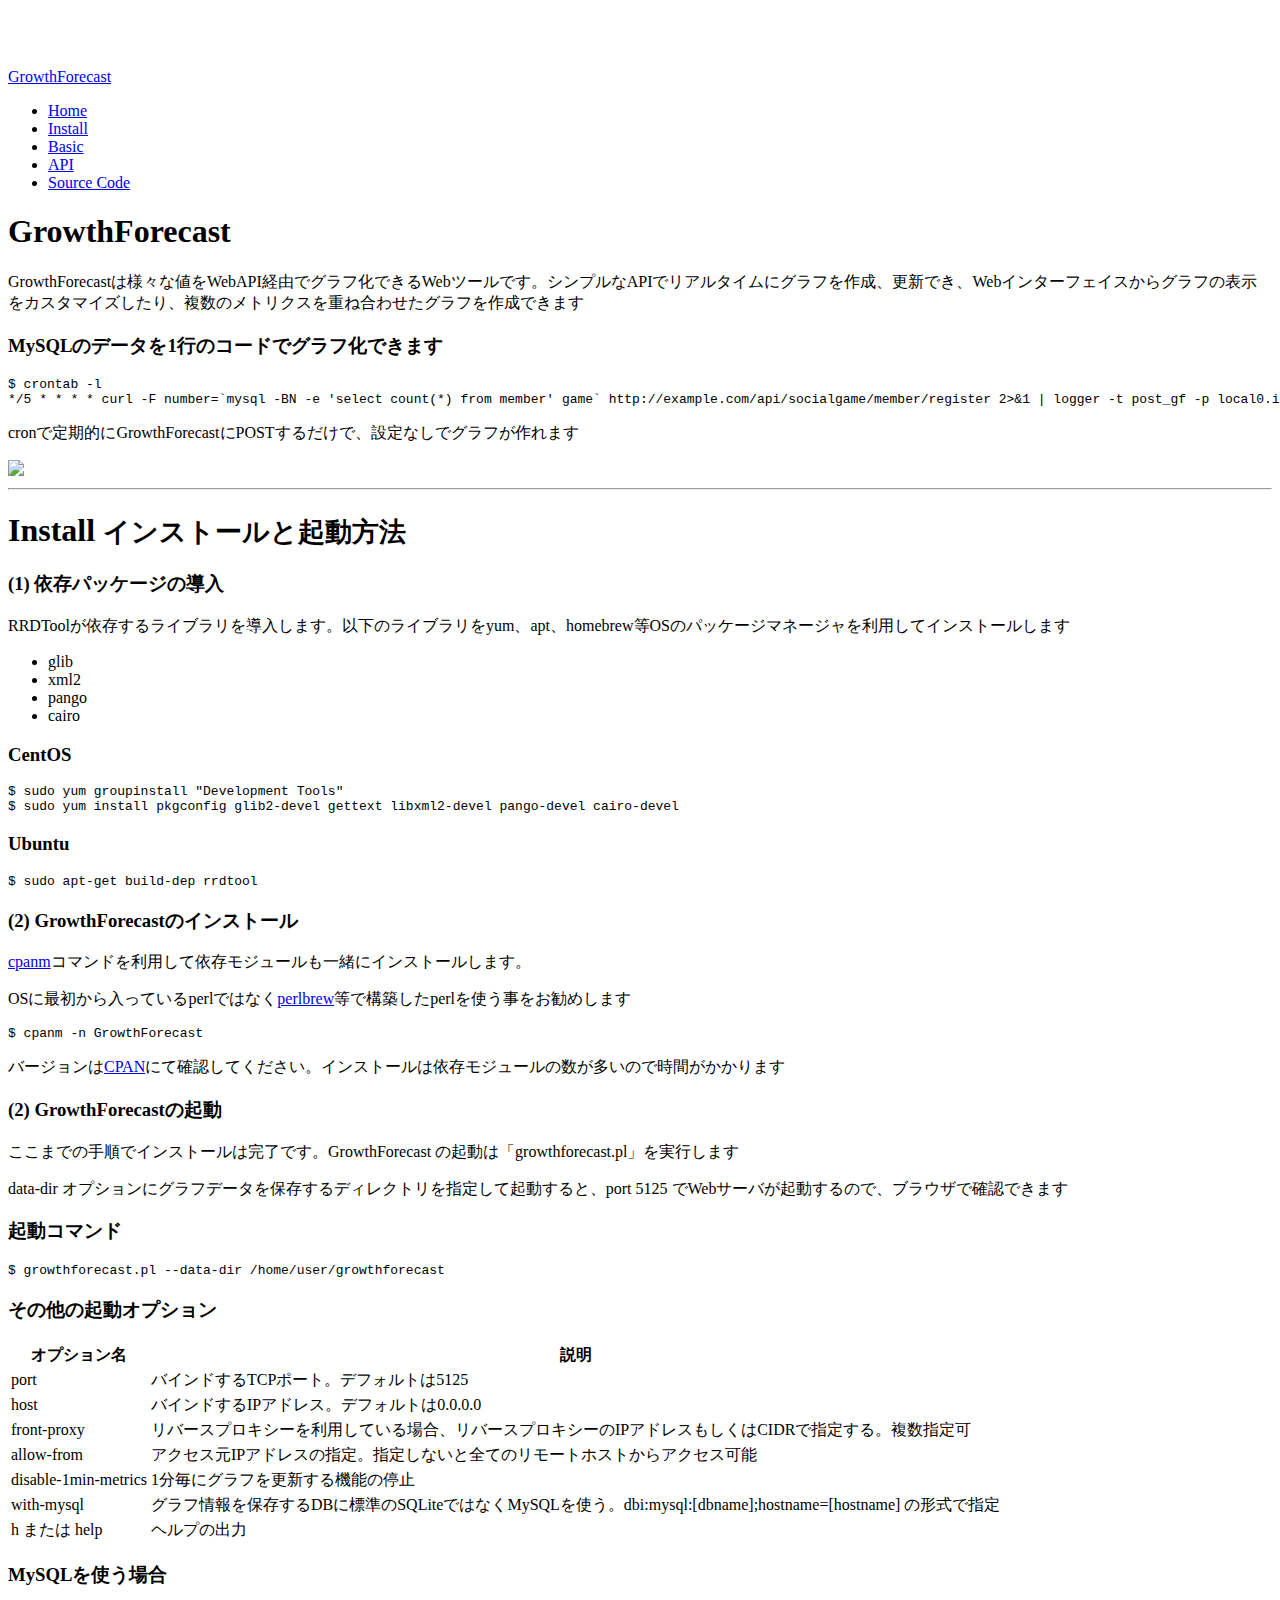
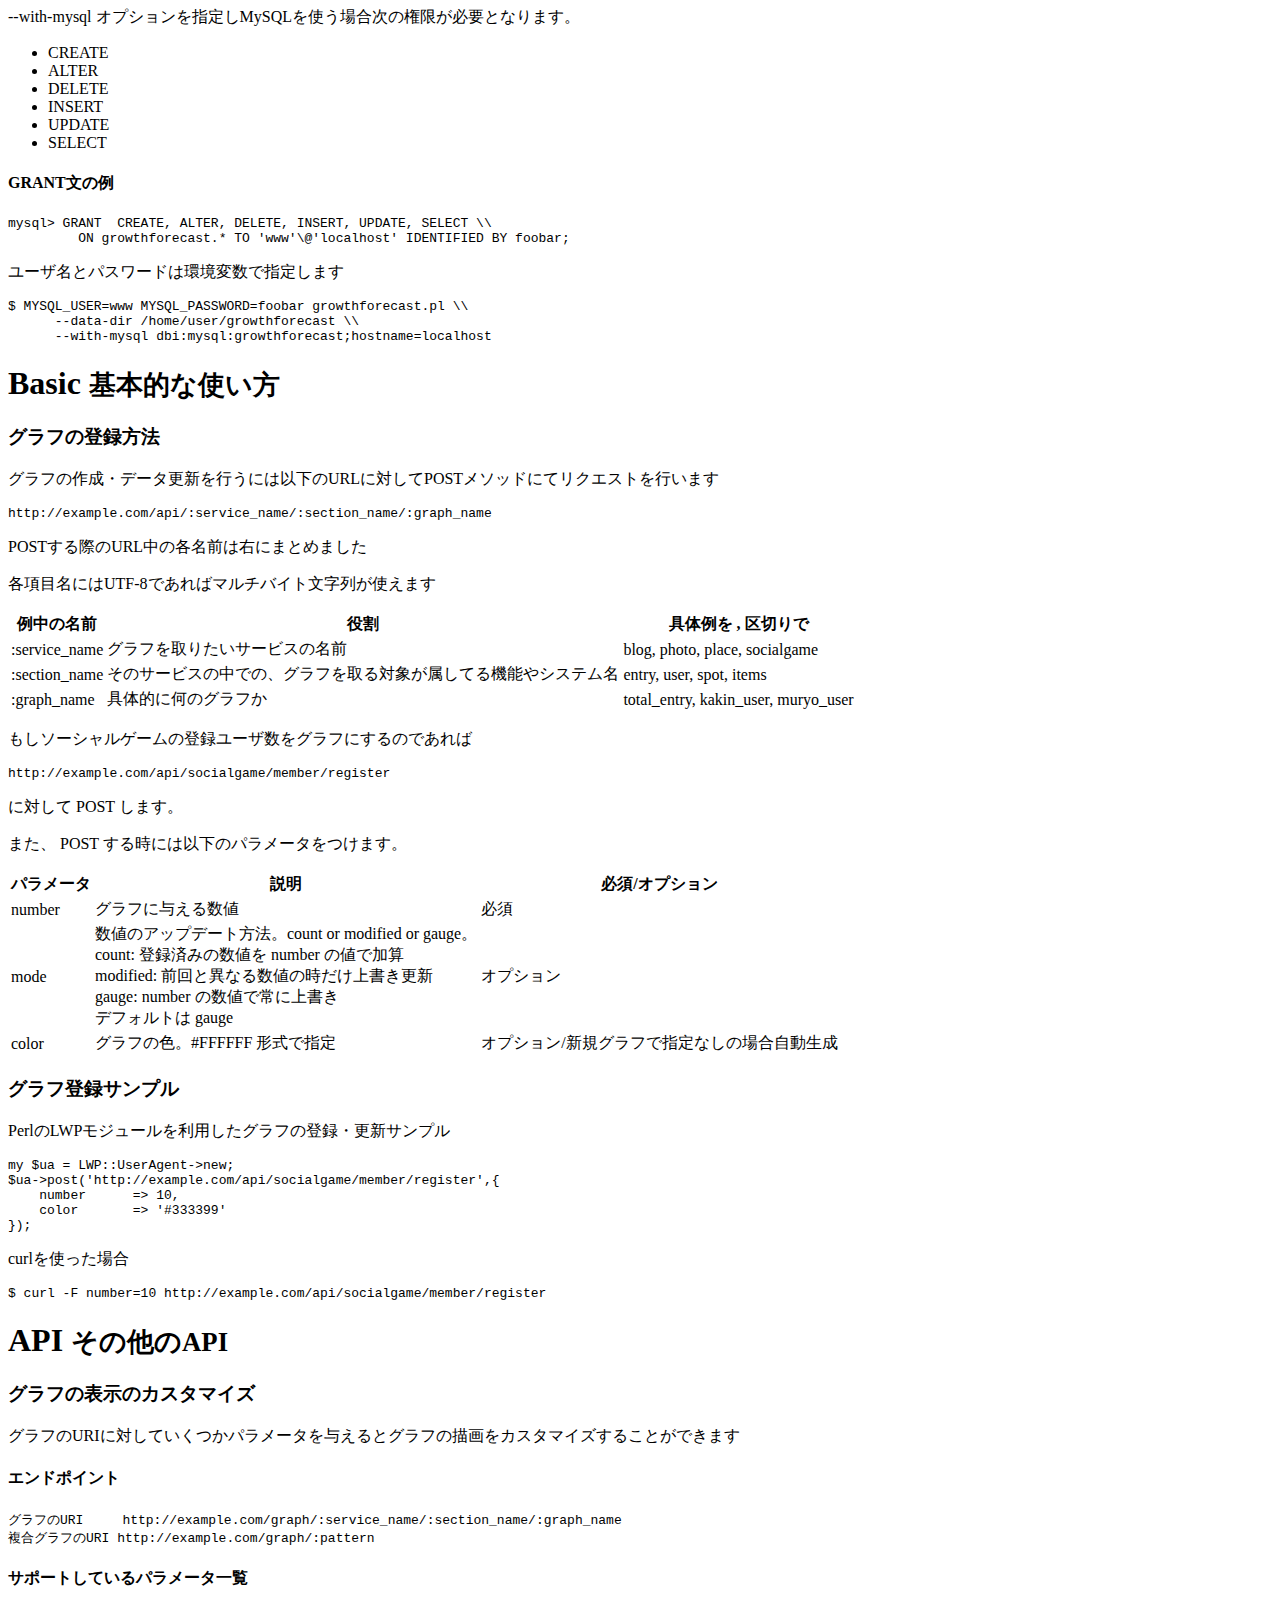
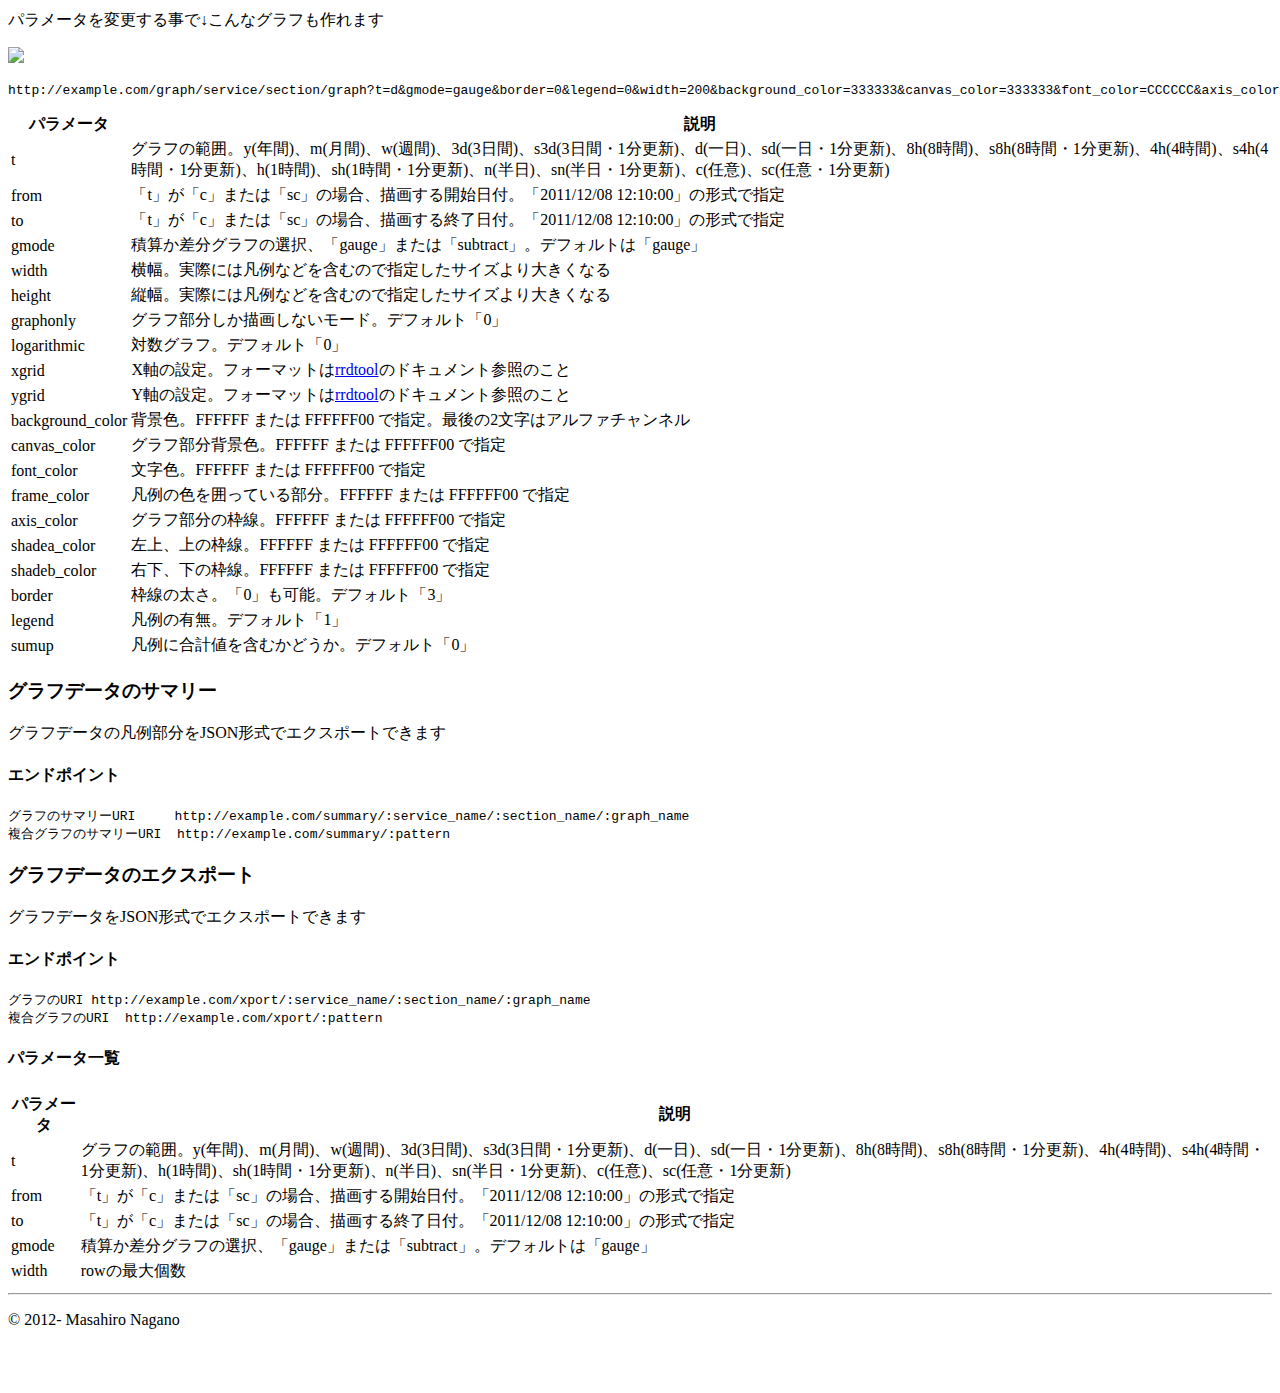
==== index.html @ bb7be340 "Merge bfd33c1c9c099d20b80aa265010095cdb86257aa into 63495e2800b485154f86b80a2b557cc75f76dbdb" ====
<!DOCTYPE html>
<html lang="ja">
  <head>
    <meta charset="utf-8">
    <title>GrowthForecast - Lightning fast Graphing / Visualization</title>
    <meta name="viewport" content="width=device-width, initial-scale=1.0">

    <!-- Le styles -->
    <link href="css/bootstrap.min.css" rel="stylesheet">
    <link href="css/prettify.css" rel="stylesheet">
    <style type="text/css">
      body {
        padding-top: 60px;
        padding-bottom: 40px;
      }
    </style>
    <link href="css/bootstrap-responsive.min.css" rel="stylesheet">

    <!-- Le HTML5 shim, for IE6-8 support of HTML5 elements -->
    <!--[if lt IE 9]>
      <script src="http://html5shim.googlecode.com/svn/trunk/html5.js"></script>
    <![endif]-->
  </head>

  <body data-spy="scroll">


    <div class="navbar navbar-fixed-top" id="top">
      <div class="navbar-inner">
        <div class="container">
          <a class="btn btn-navbar" data-toggle="collapse" data-target=".nav-collapse">
            <span class="icon-bar"></span>
            <span class="icon-bar"></span>
            <span class="icon-bar"></span>
          </a>
          <a class="brand" href="#">GrowthForecast</a>
          <div class="nav-collapse">
            <ul class="nav">
              <li class="active"><a href="#top">Home</a></li>
              <li><a href="#install">Install</a></li>
              <li><a href="#basic">Basic</a></li>
              <li><a href="#api">API</a></li>
              <li><a href="https://github.com/kazeburo/GrowthForecast/">Source Code</a></li>
            </ul>
          </div><!--/.nav-collapse -->
        </div>
      </div>
    </div>

    <div class="container">

      <!-- Main hero unit for a primary marketing message or call to action -->
      <div class="hero-unit" style="background-repeat: no-repeat; background-position: 50% 50%;background-image:url(img/background.png)">
        <h1>GrowthForecast</h1>
        <p>GrowthForecastは様々な値をWebAPI経由でグラフ化できるWebツールです。シンプルなAPIでリアルタイムにグラフを作成、更新でき、Webインターフェイスからグラフの表示をカスタマイズしたり、複数のメトリクスを重ね合わせたグラフを作成できます</p>
      </div>

      <section>
        <div class="row">
          <div class="span6">
<h3>MySQLのデータを1行のコードでグラフ化できます</h3>
<pre class="prettyprint linenums">
$ crontab -l
*/5 * * * * curl -F number=`mysql -BN -e 'select count(*) from member' game` http://example.com/api/socialgame/member/register 2>&1 | logger -t post_gf -p local0.info
</pre>
<p>cronで定期的にGrowthForecastにPOSTするだけで、設定なしでグラフが作れます</p>
          </div>
          <div class="span6"><img src="img/sample1.png" /></div>
        </div>
      </section>

<hr>

      <section id="install">
        <div class="page-header">
          <h1>Install <small>インストールと起動方法</small></h1>
        </div>

        <h3>(1) 依存パッケージの導入</h3>

        <div class="row">
          <div class="span4">
            <p>RRDToolが依存するライブラリを導入します。以下のライブラリをyum、apt、homebrew等OSのパッケージマネージャを利用してインストールします</p>
            <ul>
              <li>glib</li>
              <li>xml2</li>
              <li>pango</li>
              <li>cairo</li>
            </ul>
	    <p></p>

          </div>
          <div class="span8">
            <h3>CentOS</h3>
<pre class="prettyprint linenums">
$ sudo yum groupinstall "Development Tools"
$ sudo yum install pkgconfig glib2-devel gettext libxml2-devel pango-devel cairo-devel
</pre>
            <h3>Ubuntu</h3>
<pre class="prettyprint linenums">
$ sudo apt-get build-dep rrdtool
</pre>
          </div>
      </div>

      <h3>(2) GrowthForecastのインストール</h3>

        <div class="row">
          <div class="span4">
            <p><a href="https://metacpan.org/release/App-cpanminus">cpanm</a>コマンドを利用して依存モジュールも一緒にインストールします。</p>
            <p>OSに最初から入っているperlではなく<a href="http://perlbrew.pl/">perlbrew</a>等で構築したperlを使う事をお勧めします</p>
            <p></p>
          </div>
          <div class="span8">
<pre class="prettyprint linenums">
$ cpanm -n GrowthForecast
</pre>
<p>バージョンは<a href="https://metacpan.org/release/GrowthForecast">CPAN</a>にて確認してください。インストールは依存モジュールの数が多いので時間がかかります</p>
          </div>
      </div>

      <h3>(2) GrowthForecastの起動</h3>

        <div class="row">
          <div class="span4">
            <p>ここまでの手順でインストールは完了です。GrowthForecast の起動は「growthforecast.pl」を実行します</p>
            <p> data-dir オプションにグラフデータを保存するディレクトリを指定して起動すると、port 5125 でWebサーバが起動するので、ブラウザで確認できます</p>
          </div>
          <div class="span8">
<h3>起動コマンド</h3>
<pre class="prettyprint linenums">
$ growthforecast.pl --data-dir /home/user/growthforecast
</pre>

<h3>その他の起動オプション</h3>

<table class="table">
<tr>
<th>オプション名</th>
<th>説明</th>
</tr>
<tr>
<td>port</td><td>バインドするTCPポート。デフォルトは5125</td>
</tr>
<tr>
<td>host</td><td>バインドするIPアドレス。デフォルトは0.0.0.0</td>
</tr>
<tr>
<td>front-proxy</td><td>リバースプロキシーを利用している場合、リバースプロキシーのIPアドレスもしくはCIDRで指定する。複数指定可</td>
</tr>
<tr>
<td>allow-from</td><td>アクセス元IPアドレスの指定。指定しないと全てのリモートホストからアクセス可能</td>
</tr>
<tr>
<td>disable-1min-metrics</td><td>1分毎にグラフを更新する機能の停止</td>
</tr>
<tr>
<td>with-mysql</td><td>グラフ情報を保存するDBに標準のSQLiteではなくMySQLを使う。dbi:mysql:[dbname];hostname=[hostname] の形式で指定</td>
</tr>
<tr>
<td>h または help</td><td>ヘルプの出力</td>
</tr>
</table>

</div>
</div>

<h3>MySQLを使う場合</h3>

<div class="row">
<div class="span4">
<p>--with-mysql オプションを指定しMySQLを使う場合次の権限が必要となります。</p>

<ul>
<li>CREATE</li>
<li>ALTER</li>
<li>DELETE</li>
<li>INSERT</li>
<li>UPDATE</li>
<li>SELECT</li>
</ul>
</div>
<div class="span8">
<h4>GRANT文の例</h4>
<pre class="prettyprint linenums">
mysql> GRANT  CREATE, ALTER, DELETE, INSERT, UPDATE, SELECT \\
         ON growthforecast.* TO 'www'\@'localhost' IDENTIFIED BY foobar;
</pre>

<p>ユーザ名とパスワードは環境変数で指定します</p>

<pre class="prettyprint linenums">
$ MYSQL_USER=www MYSQL_PASSWORD=foobar growthforecast.pl \\
      --data-dir /home/user/growthforecast \\
      --with-mysql dbi:mysql:growthforecast;hostname=localhost 
</pre>

          </div>
        </div>
      </section>

      <section id="basic">
        <div class="page-header">
          <h1>Basic <small>基本的な使い方</small></h1>
        </div>

<h3>グラフの登録方法</h3>

<p>グラフの作成・データ更新を行うには以下のURLに対してPOSTメソッドにてリクエストを行います</p>
<pre class="prettyprint linenums">
http://example.com/api/:service_name/:section_name/:graph_name
</pre>

<div class="row">
<div class="span3">
<p>POSTする際のURL中の各名前は右にまとめました</p>

<p>各項目名にはUTF-8であればマルチバイト文字列が使えます</p>
</div>
<div class="span7">

<table class="table">
<tr>
<th>例中の名前</th>
<th>役割</th>
<th>具体例を , 区切りで</th>
</tr>
<tr>
<td>:service_name</td>
<td>グラフを取りたいサービスの名前</td>
<td>blog, photo, place, socialgame</td>
</tr>
<tr>
<td>:section_name</td>
<td>そのサービスの中での、グラフを取る対象が属してる機能やシステム名</td>
<td>entry, user, spot, items</td>
</tr>
<tr>
<td>:graph_name</td>
<td>具体的に何のグラフか</td>
<td>total_entry, kakin_user, muryo_user</td>
</tr>
</table>

</div>
</div>

<p>もしソーシャルゲームの登録ユーザ数をグラフにするのであれば</p>

<pre class="prettyprint linenums">
http://example.com/api/socialgame/member/register
</pre>

<p>に対して POST します。</p>
<p>また、 POST する時には以下のパラメータをつけます。</p>

<table class="table">
<tr>
<th>パラメータ</th>
<th>説明</th>
<th>必須/オプション</th>
</tr>
<tr>
<td>number</td>
<td>グラフに与える数値</td>
<td>必須</td>
</tr>
<tr>
<td>mode</td>
<td>数値のアップデート方法。count or modified or gauge。<br />
count: 登録済みの数値を number の値で加算<br />
modified: 前回と異なる数値の時だけ上書き更新<br />
gauge: number の数値で常に上書き<br />
デフォルトは gauge</td>
<td>オプション</td>
</tr>
<tr>
<td>color</td>
<td>グラフの色。#FFFFFF 形式で指定</td>
<td>オプション/新規グラフで指定なしの場合自動生成</td>
</tr>
</table>

<h3>グラフ登録サンプル</h3>

<p>PerlのLWPモジュールを利用したグラフの登録・更新サンプル</p>

<pre class="prettyprint linenums">
my $ua = LWP::UserAgent->new;
$ua->post('http://example.com/api/socialgame/member/register',{
    number      => 10,
    color       => '#333399'
});
</pre>

<p>curlを使った場合</p>

<pre class="prettyprint linenums">
$ curl -F number=10 http://example.com/api/socialgame/member/register
</pre>

      </section>

      <section id="api">
        <div class="page-header">
          <h1>API <small>その他のAPI</small></h1>
        </div>

<h3>グラフの表示のカスタマイズ</h3>

<p>グラフのURIに対していくつかパラメータを与えるとグラフの描画をカスタマイズすることができます</p>

<h4>エンドポイント</h4>

<pre class="prettyprint">
グラフのURI     http://example.com/graph/:service_name/:section_name/:graph_name
複合グラフのURI http://example.com/graph/:pattern
</pre>

<div class="row">
<div class="span3">
<h4>サポートしているパラメータ一覧</h4>

<p>パラメータを変更する事で↓こんなグラフも作れます</p>

<p><img src="img/sample.png" /></p>

<pre class="prettyprint">
http://example.com/graph/service/section/graph?t=d&gmode=gauge&border=0&legend=0&width=200&background_color=333333&canvas_color=333333&font_color=CCCCCC&axis_color=666666
</pre>

</div>
<div class="span9">
<table class="table">
<tr>
<th>パラメータ</th>
<th>説明</th>
</tr>
<tr>
<td>t</td>
<td>グラフの範囲。y(年間)、m(月間)、w(週間)、3d(3日間)、s3d(3日間・1分更新)、d(一日)、sd(一日・1分更新)、8h(8時間)、s8h(8時間・1分更新)、4h(4時間)、s4h(4時間・1分更新)、h(1時間)、sh(1時間・1分更新)、n(半日)、sn(半日・1分更新)、c(任意)、sc(任意・1分更新)</td>
</tr>
<tr>
<td>from</td>
<td>「t」が「c」または「sc」の場合、描画する開始日付。「2011/12/08 12:10:00」の形式で指定</td>
</tr>
<tr>
<td>to</td>
<td>「t」が「c」または「sc」の場合、描画する終了日付。「2011/12/08 12:10:00」の形式で指定</td>
</tr>
<tr>
<td>gmode</td>
<td>積算か差分グラフの選択、「gauge」または「subtract」。デフォルトは「gauge」</td>
</tr>
<tr>
<td>width</td>
<td>横幅。実際には凡例などを含むので指定したサイズより大きくなる</td>
</tr>
<tr>
<td>height</td>
<td>縦幅。実際には凡例などを含むので指定したサイズより大きくなる</td>
</tr>

<tr>
<td>graphonly</td>
<td>グラフ部分しか描画しないモード。デフォルト「0」</td>
</tr>

<tr>
<td>logarithmic</td>
<td>対数グラフ。デフォルト「0」</td>
</tr>

<tr>
<td>xgrid</td>
<td>X軸の設定。フォーマットは<a href="http://oss.oetiker.ch/rrdtool/doc/rrdgraph.en.html">rrdtool</a>のドキュメント参照のこと</td>
</tr>

<tr>
<td>ygrid</td>
<td>Y軸の設定。フォーマットは<a href="http://oss.oetiker.ch/rrdtool/doc/rrdgraph.en.html">rrdtool</a>のドキュメント参照のこと</td>
</tr>

<tr>
<td>background_color</td>
<td>背景色。FFFFFF または FFFFFF00 で指定。最後の2文字はアルファチャンネル</td>
</tr>

<tr>
<td>canvas_color</td>
<td>グラフ部分背景色。FFFFFF または FFFFFF00 で指定</td>
</tr>

<tr>
<td>font_color</td>
<td>文字色。FFFFFF または FFFFFF00 で指定</td>
</tr>

<tr>
<td>frame_color</td>
<td>凡例の色を囲っている部分。FFFFFF または FFFFFF00 で指定</td>
</tr>

<tr>
<td>axis_color</td>
<td>グラフ部分の枠線。FFFFFF または FFFFFF00 で指定</td>
</tr>

<tr>
<td>shadea_color</td>
<td>左上、上の枠線。FFFFFF または FFFFFF00 で指定</td>
</tr>

<tr>
<td>shadeb_color</td>
<td>右下、下の枠線。FFFFFF または FFFFFF00 で指定</td>
</tr>

<tr>
<td>border</td>
<td>枠線の太さ。「0」も可能。デフォルト「3」</td>
</tr>

<tr>
<td>legend</td>
<td>凡例の有無。デフォルト「1」</td>
</tr>

<tr>
<td>sumup</td>
<td>凡例に合計値を含むかどうか。デフォルト「0」</td>
</tr>

</table>
</div>
</div>

<h3>グラフデータのサマリー</h3>

<p>グラフデータの凡例部分をJSON形式でエクスポートできます</p>

<h4>エンドポイント</h4>

<pre class="prettyprint">
グラフのサマリーURI     http://example.com/summary/:service_name/:section_name/:graph_name
複合グラフのサマリーURI  http://example.com/summary/:pattern
</pre>

<h3>グラフデータのエクスポート</h3>

<div class="row">
<div class="span3">

<p>グラフデータをJSON形式でエクスポートできます</p>

</div>
<div class="span9">

<h4>エンドポイント</h4>

<pre class="prettyprint">
グラフのURI http://example.com/xport/:service_name/:section_name/:graph_name
複合グラフのURI  http://example.com/xport/:pattern
</pre>

<h4>パラメータ一覧</h4>

<table class="table">
<tr>
<th>パラメータ</th>
<th>説明</th>
</tr>
<tr>
<td>t</td>
<td>グラフの範囲。y(年間)、m(月間)、w(週間)、3d(3日間)、s3d(3日間・1分更新)、d(一日)、sd(一日・1分更新)、8h(8時間)、s8h(8時間・1分更新)、4h(4時間)、s4h(4時間・1分更新)、h(1時間)、sh(1時間・1分更新)、n(半日)、sn(半日・1分更新)、c(任意)、sc(任意・1分更新)</td>
</tr>
<tr>
<td>from</td>
<td>「t」が「c」または「sc」の場合、描画する開始日付。「2011/12/08 12:10:00」の形式で指定</td>
</tr>
<tr>
<td>to</td>
<td>「t」が「c」または「sc」の場合、描画する終了日付。「2011/12/08 12:10:00」の形式で指定</td>
</tr>
<tr>
<td>gmode</td>
<td>積算か差分グラフの選択、「gauge」または「subtract」。デフォルトは「gauge」</td>
</tr>
<tr>
<td>width</td>
<td>rowの最大個数</td>
</tr>
</table>

</div>
</div>

      </section>



      <hr>

      <footer>
        <p>&copy; 2012- Masahiro Nagano</p>
      </footer>

    </div> <!-- /container -->

    <!-- Le javascript
    ================================================== -->
    <!-- Placed at the end of the document so the pages load faster -->
    <script src="https://ajax.googleapis.com/ajax/libs/jquery/1.7.2/jquery.min.js"></script>
    <script src="js/bootstrap.min.js"></script>
    <script src="js/prettify.js"></script>
    <script>
    (function(){
      $('#navbar').scrollspy();
      prettyPrint();
    })();
    </script>
  </body>
</html>
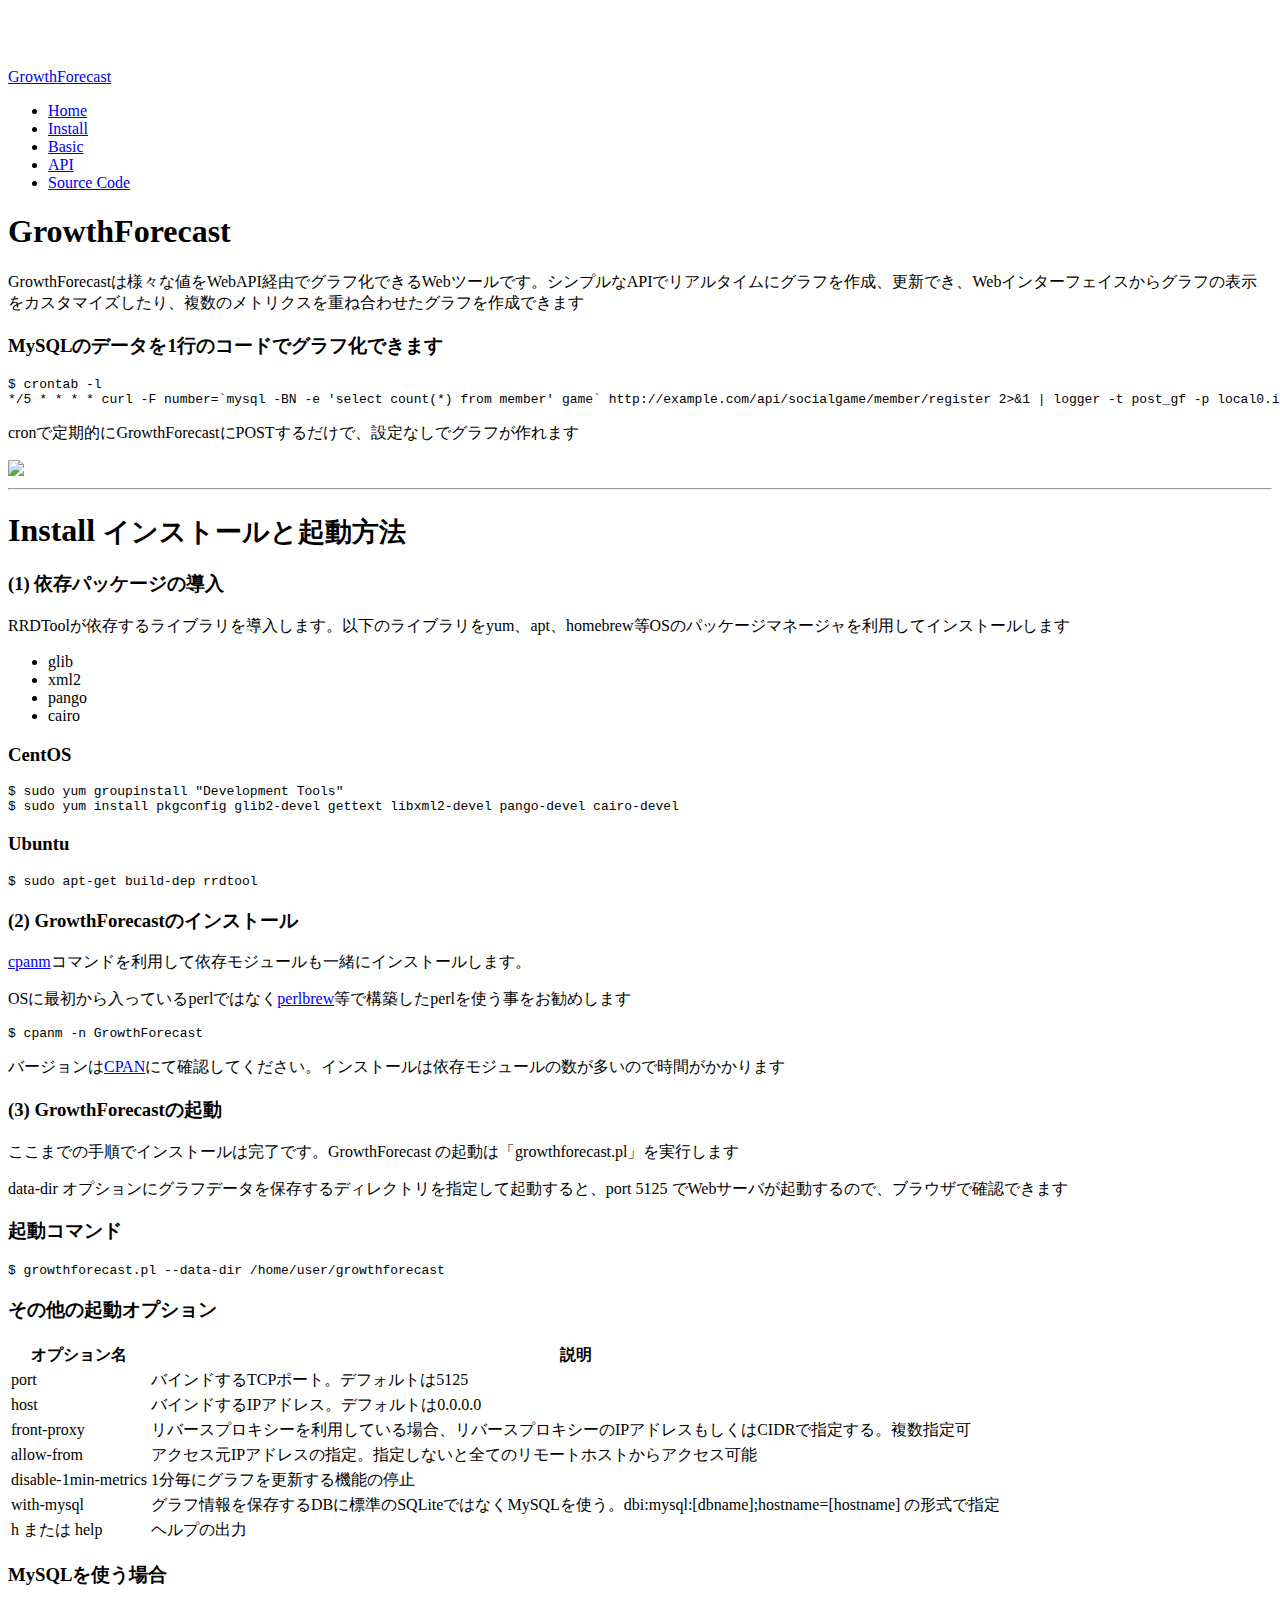
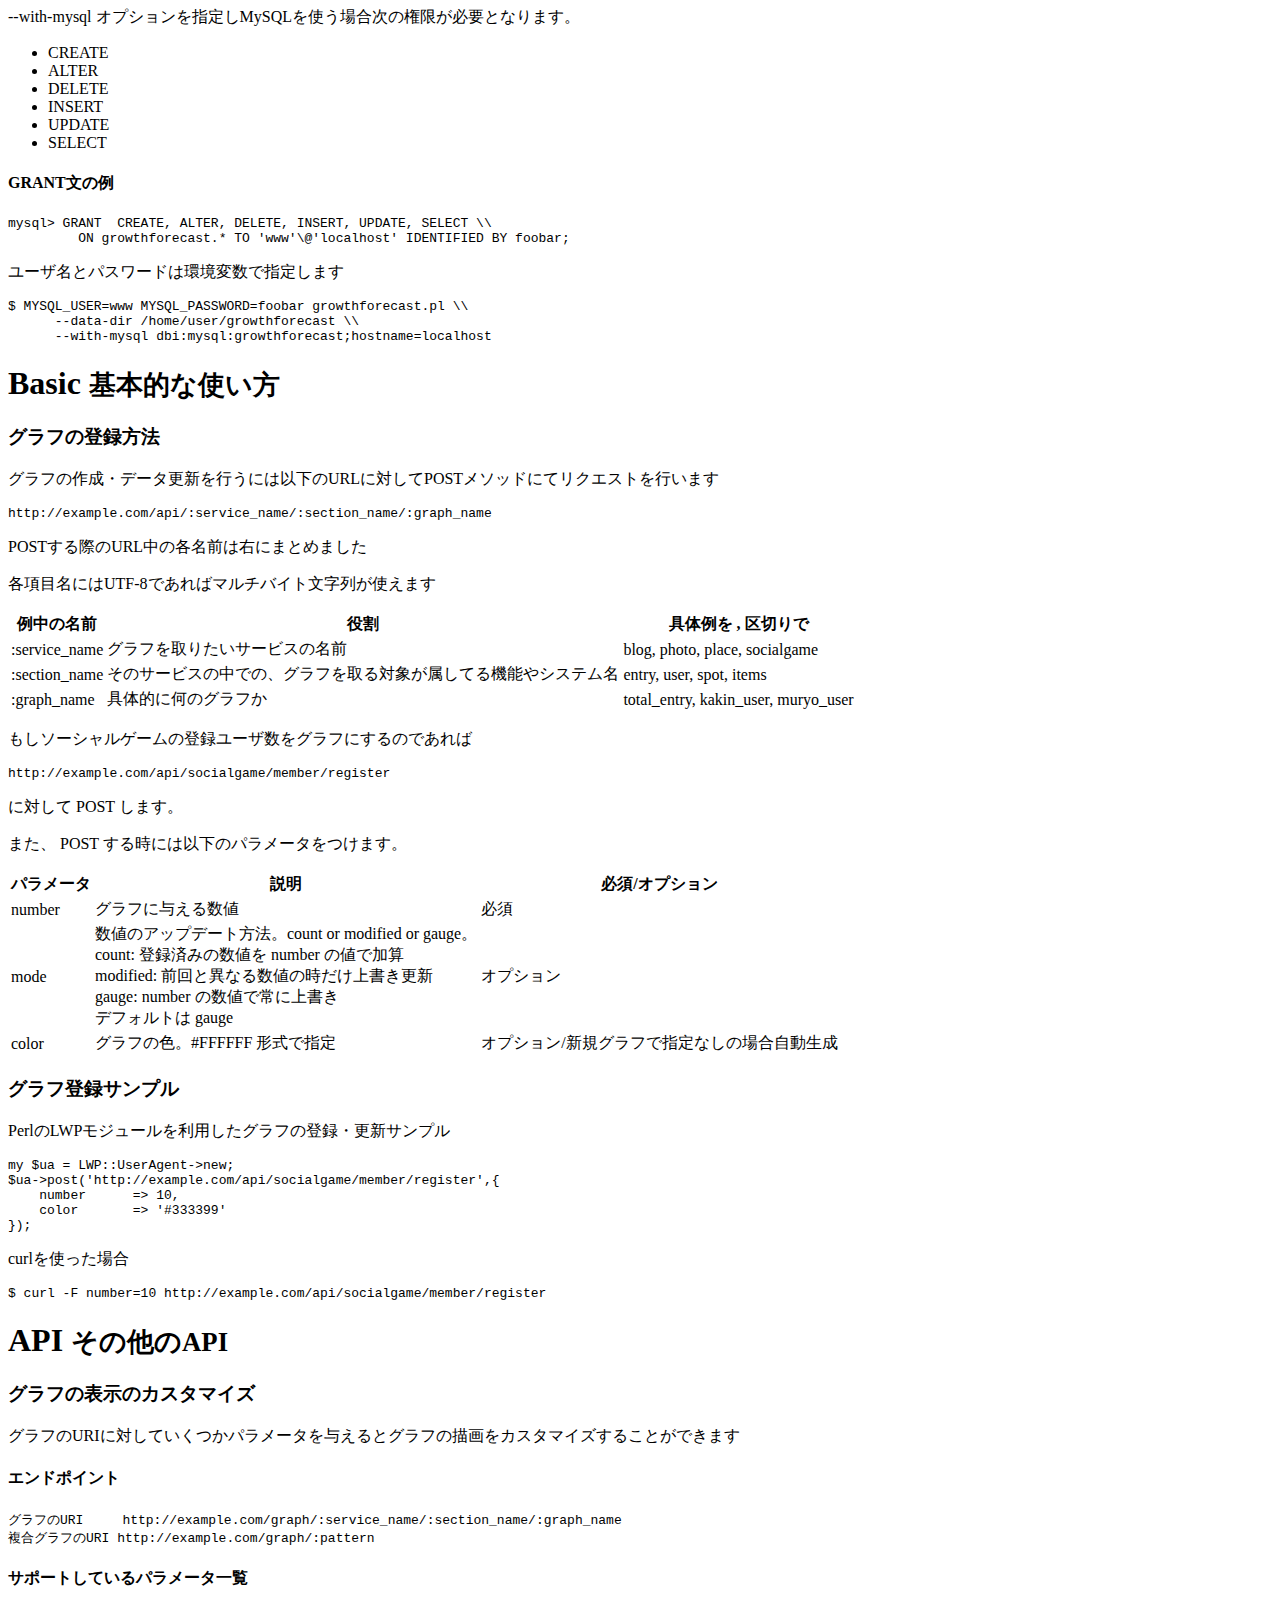
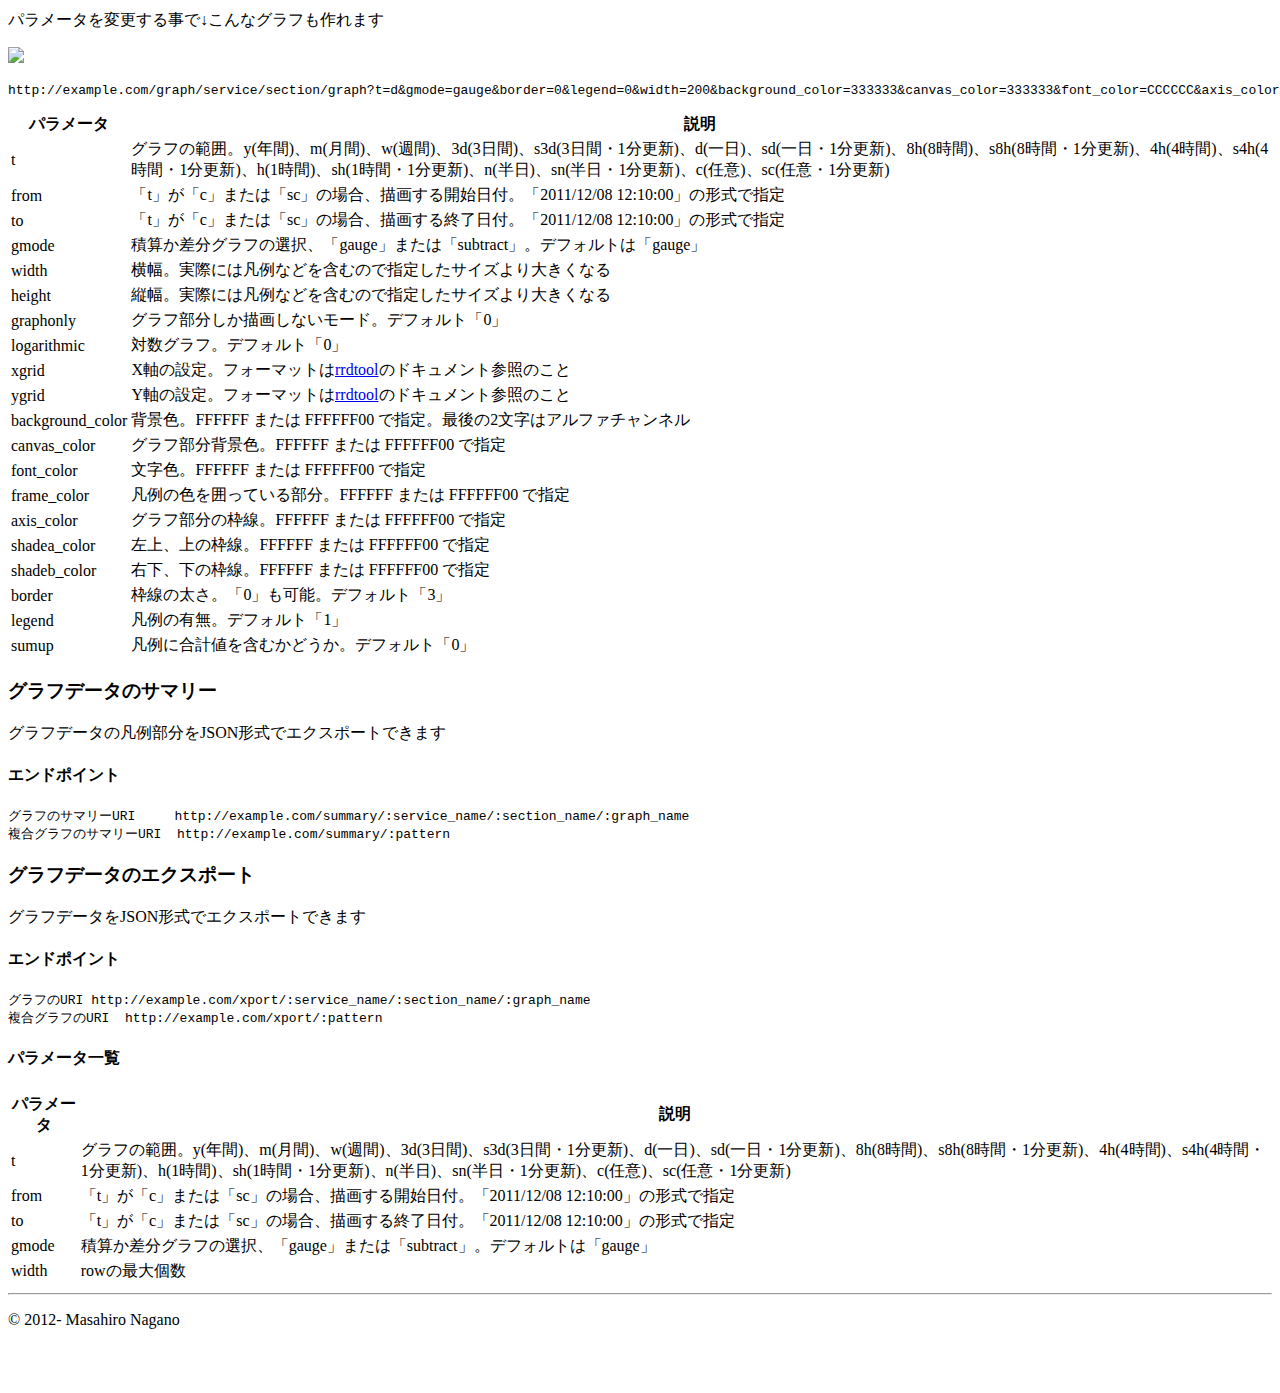
==== commit ede874c3: "Merge pull request #42 from hkmurakami/patch-1" ====
--- a/index.html
+++ b/index.html
@@ -119,7 +119,7 @@
           </div>
       </div>
 
-      <h3>(2) GrowthForecastの起動</h3>
+      <h3>(3) GrowthForecastの起動</h3>
 
         <div class="row">
           <div class="span4">
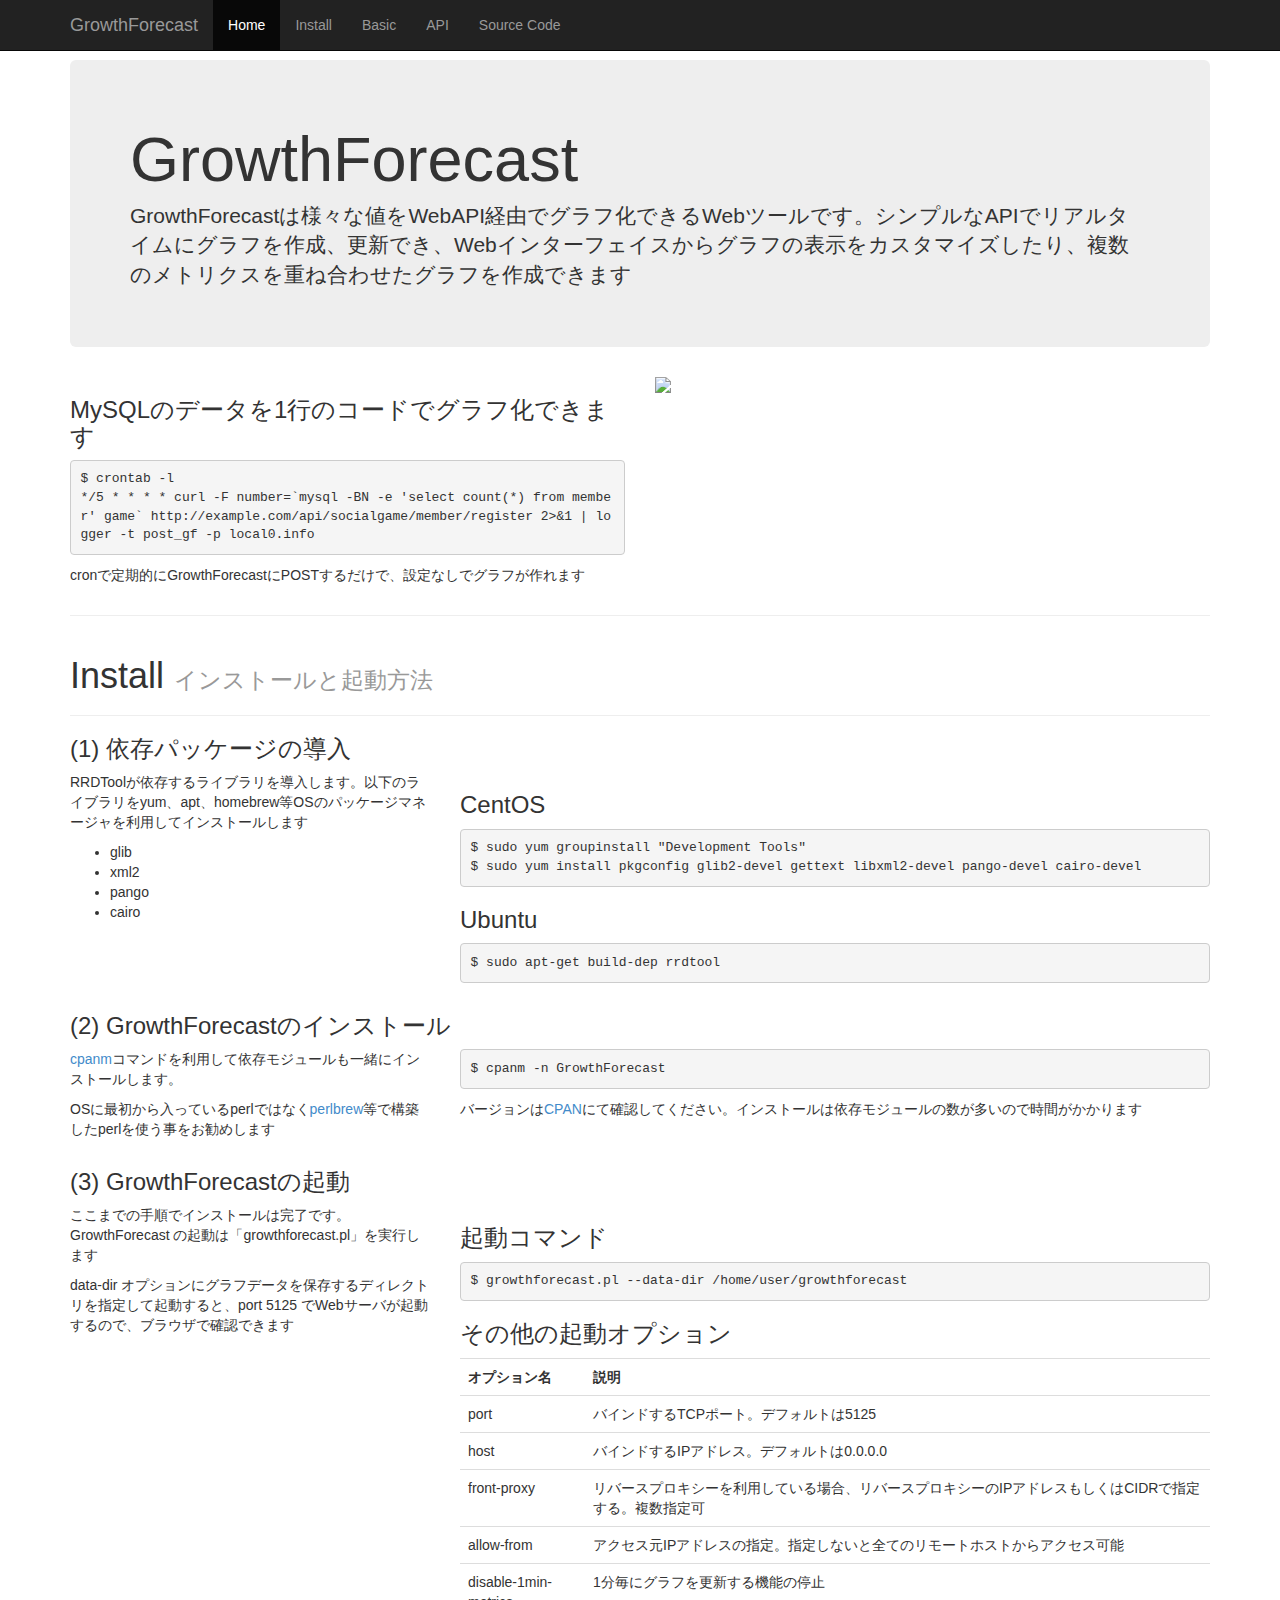
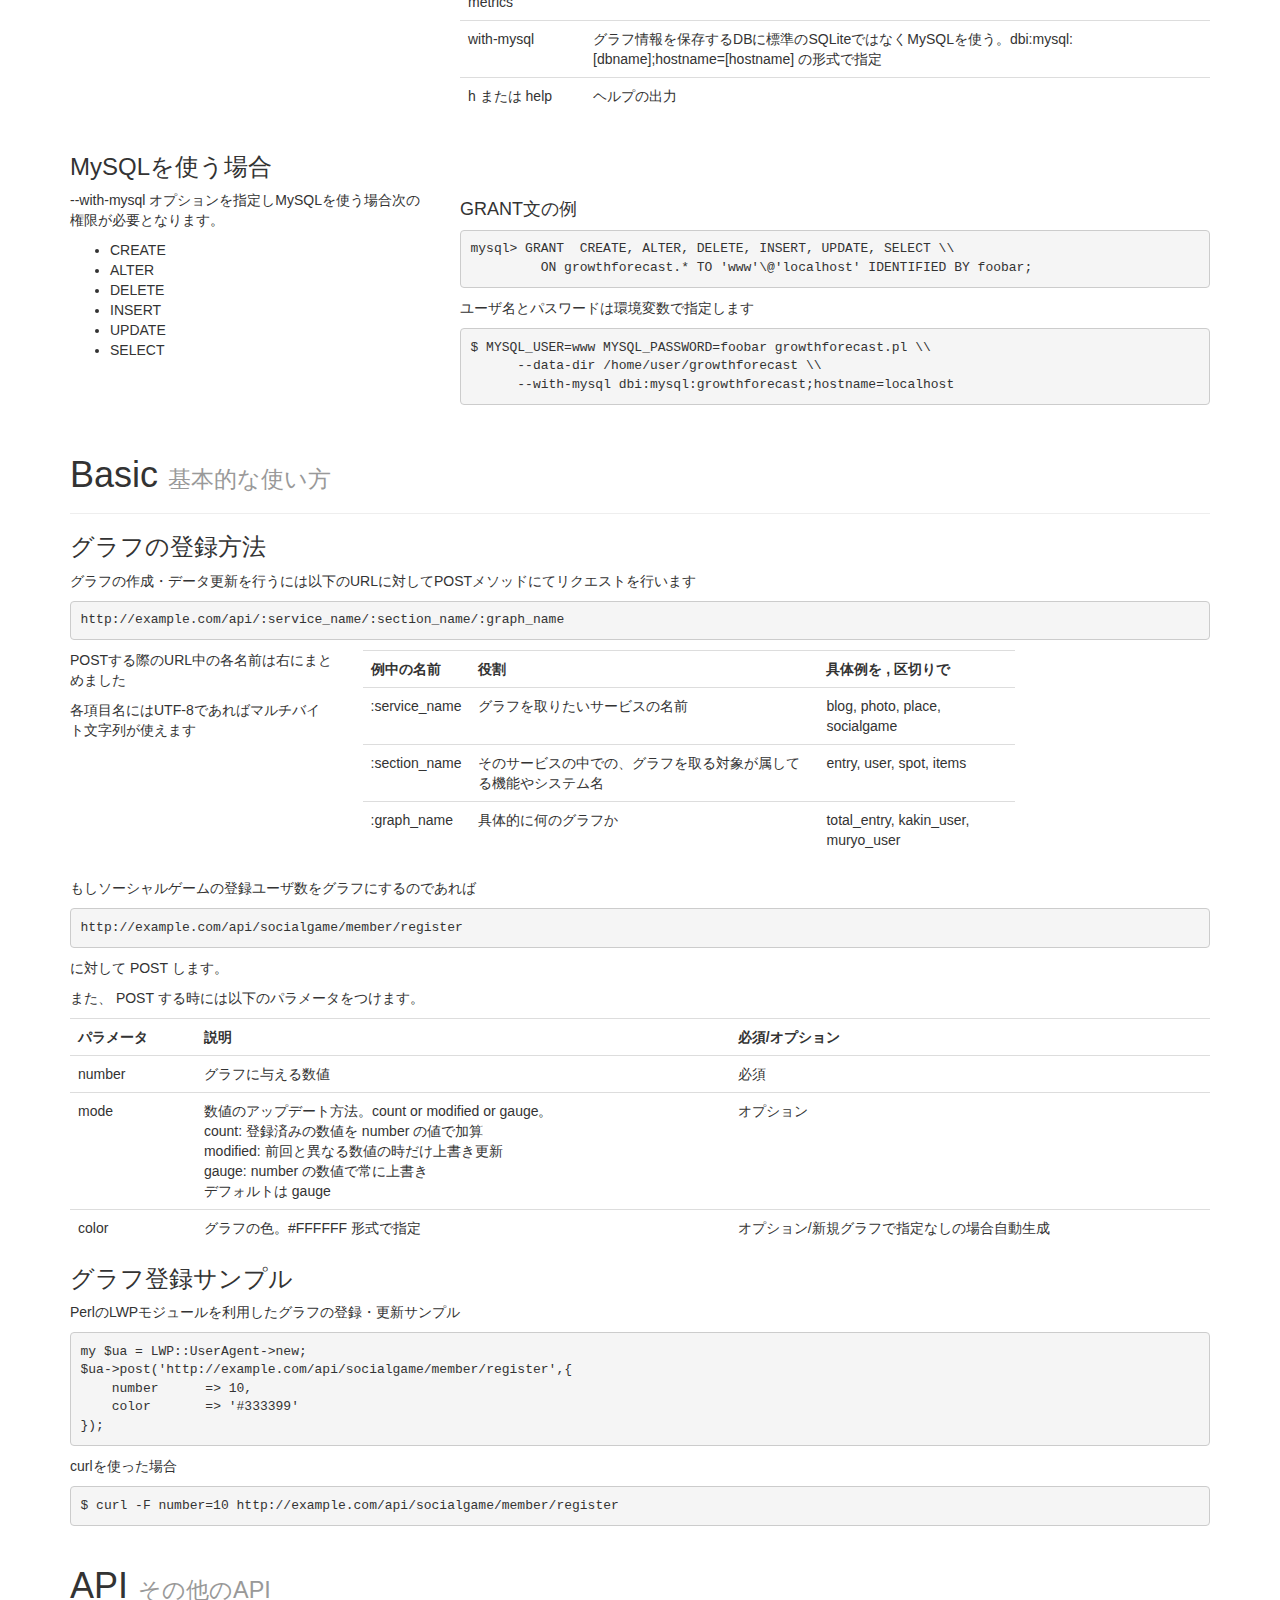
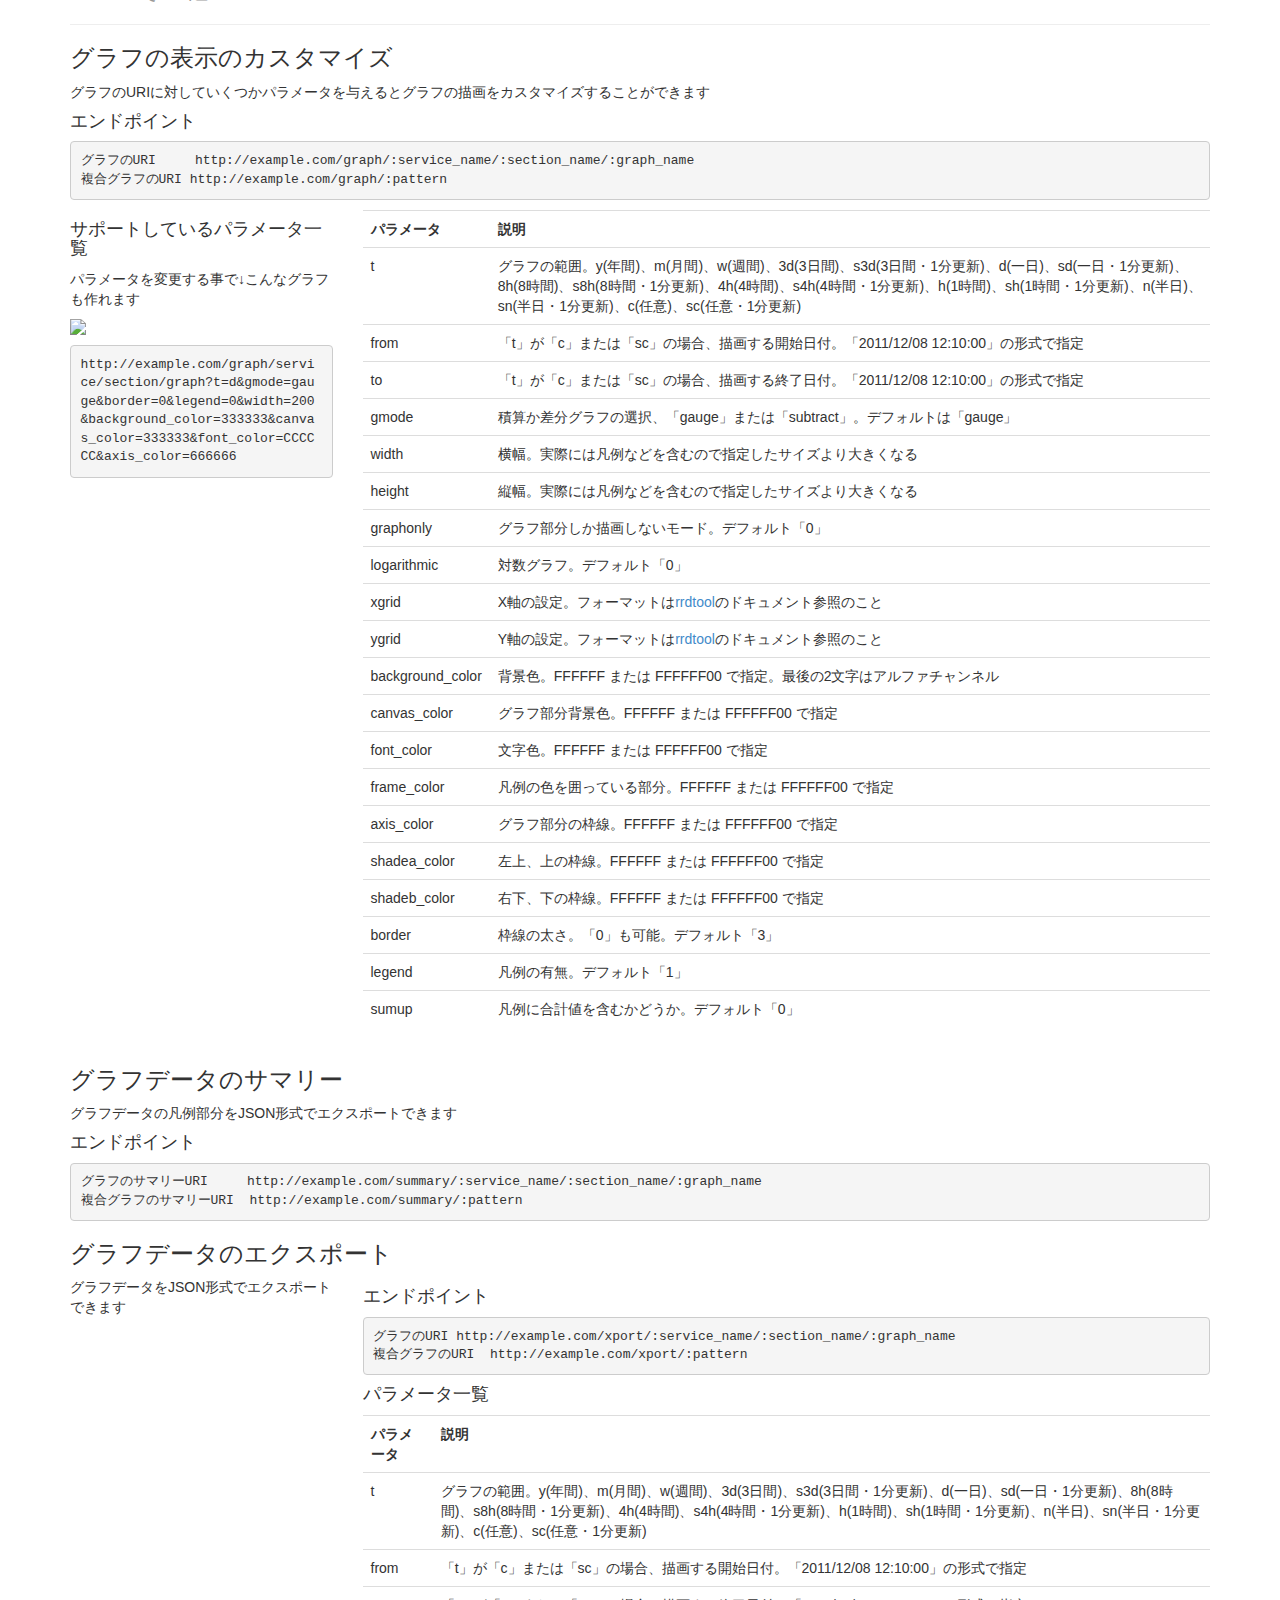
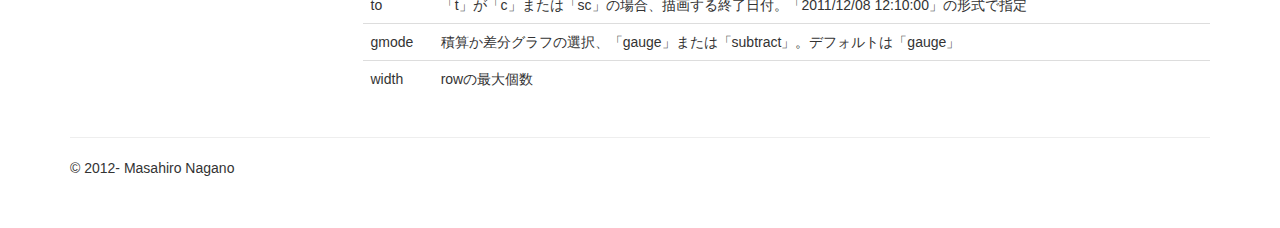
==== commit 6a65e1d3: "upgrade bootstrap 3" ====
--- a/index.html
+++ b/index.html
@@ -14,7 +14,6 @@
         padding-bottom: 40px;
       }
     </style>
-    <link href="css/bootstrap-responsive.min.css" rel="stylesheet">
 
     <!-- Le HTML5 shim, for IE6-8 support of HTML5 elements -->
     <!--[if lt IE 9]>
@@ -24,18 +23,18 @@
 
   <body data-spy="scroll">
 
-
-    <div class="navbar navbar-fixed-top" id="top">
-      <div class="navbar-inner">
-        <div class="container">
-          <a class="btn btn-navbar" data-toggle="collapse" data-target=".nav-collapse">
+    <div class="navbar navbar-inverse navbar-fixed-top" role="navigation" id="top">
+      <div class="container">
+        <div class="navbar-inner">
+          <button type="button" class="navbar-toggle" data-toggle="collapse" data-target=".navbar-collapse">
+            <span class="sr-only">Toggle navigation</span>
             <span class="icon-bar"></span>
             <span class="icon-bar"></span>
             <span class="icon-bar"></span>
-          </a>
-          <a class="brand" href="#">GrowthForecast</a>
-          <div class="nav-collapse">
-            <ul class="nav">
+          </button>
+          <a class="navbar-brand" href="#">GrowthForecast</a>
+          <div class="navbar-collapse collapse">
+            <ul class="nav navbar-nav">
               <li class="active"><a href="#top">Home</a></li>
               <li><a href="#install">Install</a></li>
               <li><a href="#basic">Basic</a></li>
@@ -50,14 +49,14 @@
     <div class="container">
 
       <!-- Main hero unit for a primary marketing message or call to action -->
-      <div class="hero-unit" style="background-repeat: no-repeat; background-position: 50% 50%;background-image:url(img/background.png)">
+      <div class="jumbotron" style="background-repeat: no-repeat; background-position: 50% 50%;background-image:url(img/background.png)">
         <h1>GrowthForecast</h1>
         <p>GrowthForecastは様々な値をWebAPI経由でグラフ化できるWebツールです。シンプルなAPIでリアルタイムにグラフを作成、更新でき、Webインターフェイスからグラフの表示をカスタマイズしたり、複数のメトリクスを重ね合わせたグラフを作成できます</p>
       </div>
 
       <section>
         <div class="row">
-          <div class="span6">
+          <div class="col-md-6">
 <h3>MySQLのデータを1行のコードでグラフ化できます</h3>
 <pre class="prettyprint linenums">
 $ crontab -l
@@ -65,7 +64,7 @@
 </pre>
 <p>cronで定期的にGrowthForecastにPOSTするだけで、設定なしでグラフが作れます</p>
           </div>
-          <div class="span6"><img src="img/sample1.png" /></div>
+          <div class="col-md-6"><img src="img/sample1.png" class="img-responsive" /></div>
         </div>
       </section>
 
@@ -79,7 +78,7 @@
         <h3>(1) 依存パッケージの導入</h3>
 
         <div class="row">
-          <div class="span4">
+          <div class="col-md-4">
             <p>RRDToolが依存するライブラリを導入します。以下のライブラリをyum、apt、homebrew等OSのパッケージマネージャを利用してインストールします</p>
             <ul>
               <li>glib</li>
@@ -90,7 +89,7 @@
 	    <p></p>
 
           </div>
-          <div class="span8">
+          <div class="col-md-8">
             <h3>CentOS</h3>
 <pre class="prettyprint linenums">
 $ sudo yum groupinstall "Development Tools"
@@ -106,12 +105,12 @@
       <h3>(2) GrowthForecastのインストール</h3>
 
         <div class="row">
-          <div class="span4">
+          <div class="col-md-4">
             <p><a href="https://metacpan.org/release/App-cpanminus">cpanm</a>コマンドを利用して依存モジュールも一緒にインストールします。</p>
             <p>OSに最初から入っているperlではなく<a href="http://perlbrew.pl/">perlbrew</a>等で構築したperlを使う事をお勧めします</p>
             <p></p>
           </div>
-          <div class="span8">
+          <div class="col-md-8">
 <pre class="prettyprint linenums">
 $ cpanm -n GrowthForecast
 </pre>
@@ -122,11 +121,11 @@
       <h3>(3) GrowthForecastの起動</h3>
 
         <div class="row">
-          <div class="span4">
+          <div class="col-md-4">
             <p>ここまでの手順でインストールは完了です。GrowthForecast の起動は「growthforecast.pl」を実行します</p>
             <p> data-dir オプションにグラフデータを保存するディレクトリを指定して起動すると、port 5125 でWebサーバが起動するので、ブラウザで確認できます</p>
           </div>
-          <div class="span8">
+          <div class="col-md-8">
 <h3>起動コマンド</h3>
 <pre class="prettyprint linenums">
 $ growthforecast.pl --data-dir /home/user/growthforecast
@@ -168,7 +167,7 @@
 <h3>MySQLを使う場合</h3>
 
 <div class="row">
-<div class="span4">
+<div class="col-md-4">
 <p>--with-mysql オプションを指定しMySQLを使う場合次の権限が必要となります。</p>
 
 <ul>
@@ -180,7 +179,7 @@
 <li>SELECT</li>
 </ul>
 </div>
-<div class="span8">
+<div class="col-md-8">
 <h4>GRANT文の例</h4>
 <pre class="prettyprint linenums">
 mysql> GRANT  CREATE, ALTER, DELETE, INSERT, UPDATE, SELECT \\
@@ -212,12 +211,12 @@
 </pre>
 
 <div class="row">
-<div class="span3">
+<div class="col-md-3">
 <p>POSTする際のURL中の各名前は右にまとめました</p>
 
 <p>各項目名にはUTF-8であればマルチバイト文字列が使えます</p>
 </div>
-<div class="span7">
+<div class="col-md-7">
 
 <table class="table">
 <tr>
@@ -318,19 +317,19 @@
 </pre>
 
 <div class="row">
-<div class="span3">
+<div class="col-md-3">
 <h4>サポートしているパラメータ一覧</h4>
 
 <p>パラメータを変更する事で↓こんなグラフも作れます</p>
 
-<p><img src="img/sample.png" /></p>
+<p><img src="img/sample.png" class="img-responsive" /></p>
 
 <pre class="prettyprint">
 http://example.com/graph/service/section/graph?t=d&gmode=gauge&border=0&legend=0&width=200&background_color=333333&canvas_color=333333&font_color=CCCCCC&axis_color=666666
 </pre>
 
 </div>
-<div class="span9">
+<div class="col-md-9">
 <table class="table">
 <tr>
 <th>パラメータ</th>
@@ -449,12 +448,12 @@
 <h3>グラフデータのエクスポート</h3>
 
 <div class="row">
-<div class="span3">
+<div class="col-md-3">
 
 <p>グラフデータをJSON形式でエクスポートできます</p>
 
 </div>
-<div class="span9">
+<div class="col-md-9">
 
 <h4>エンドポイント</h4>
 
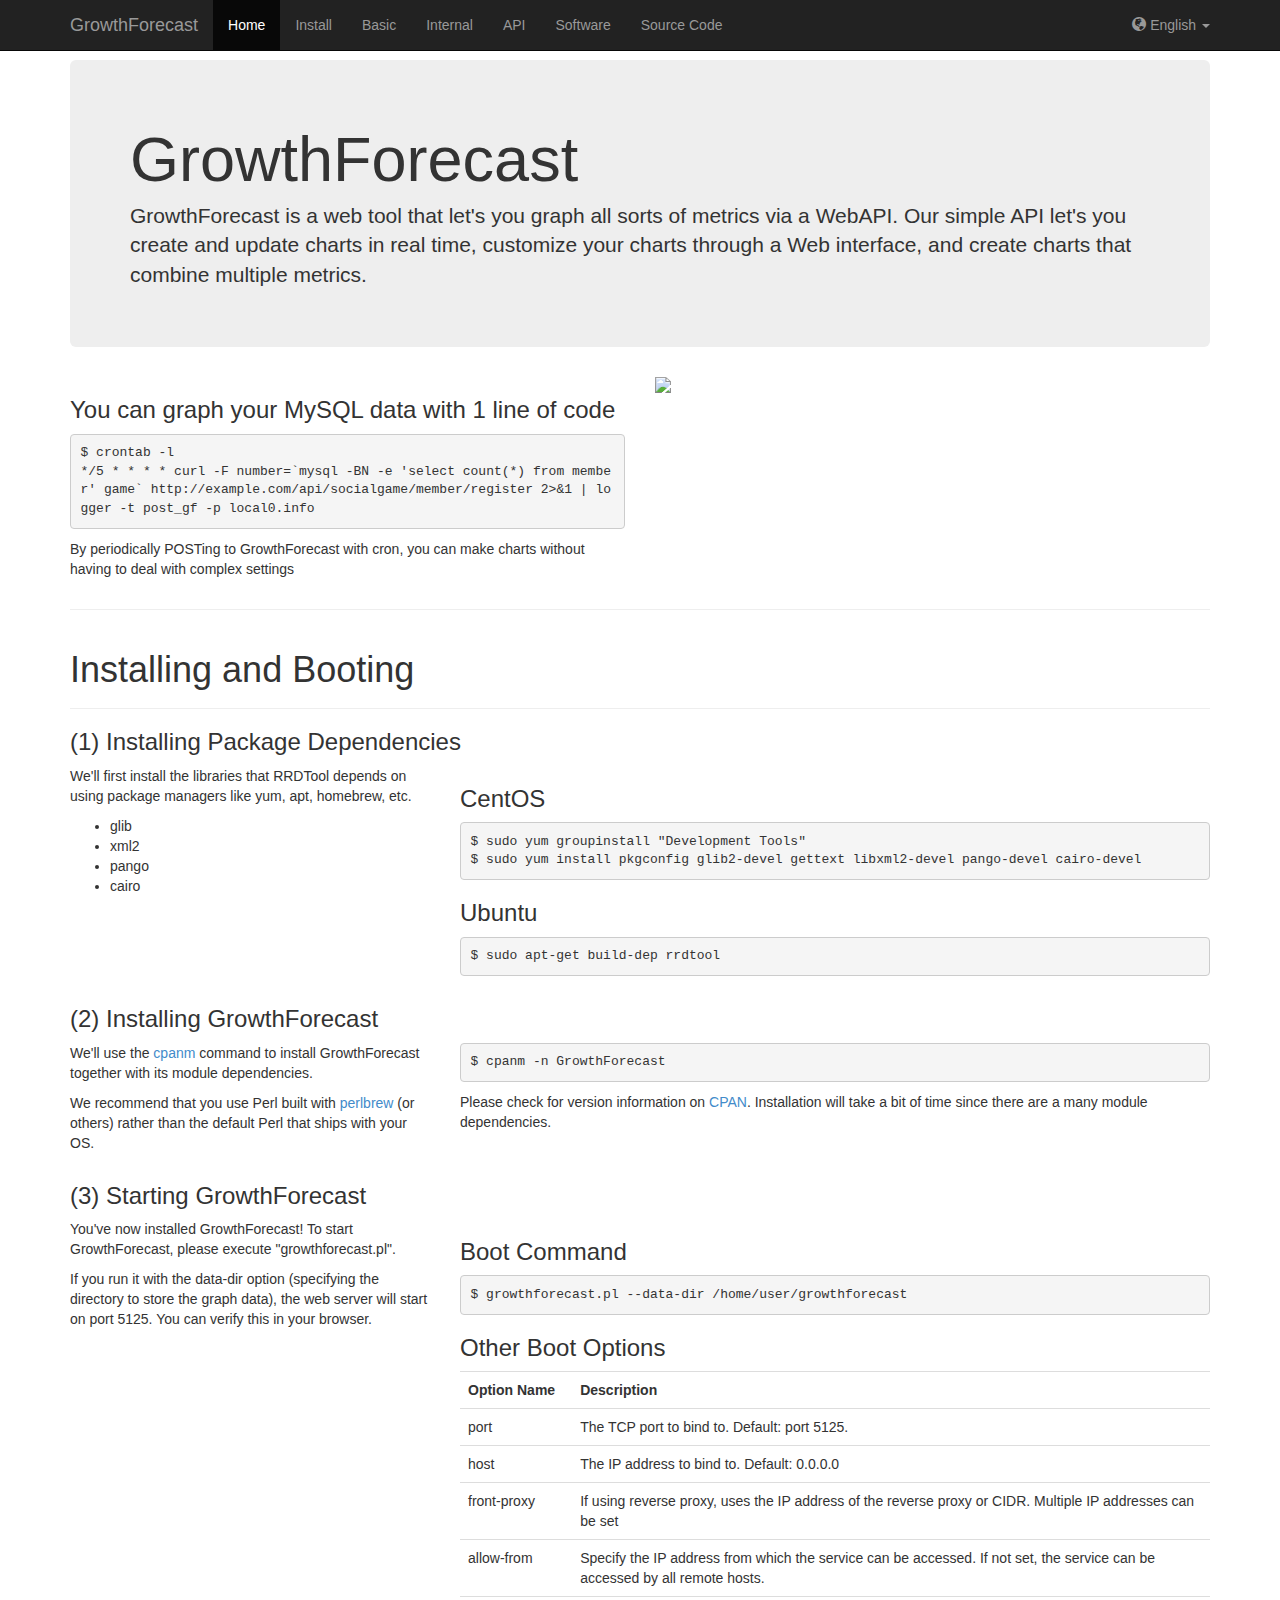
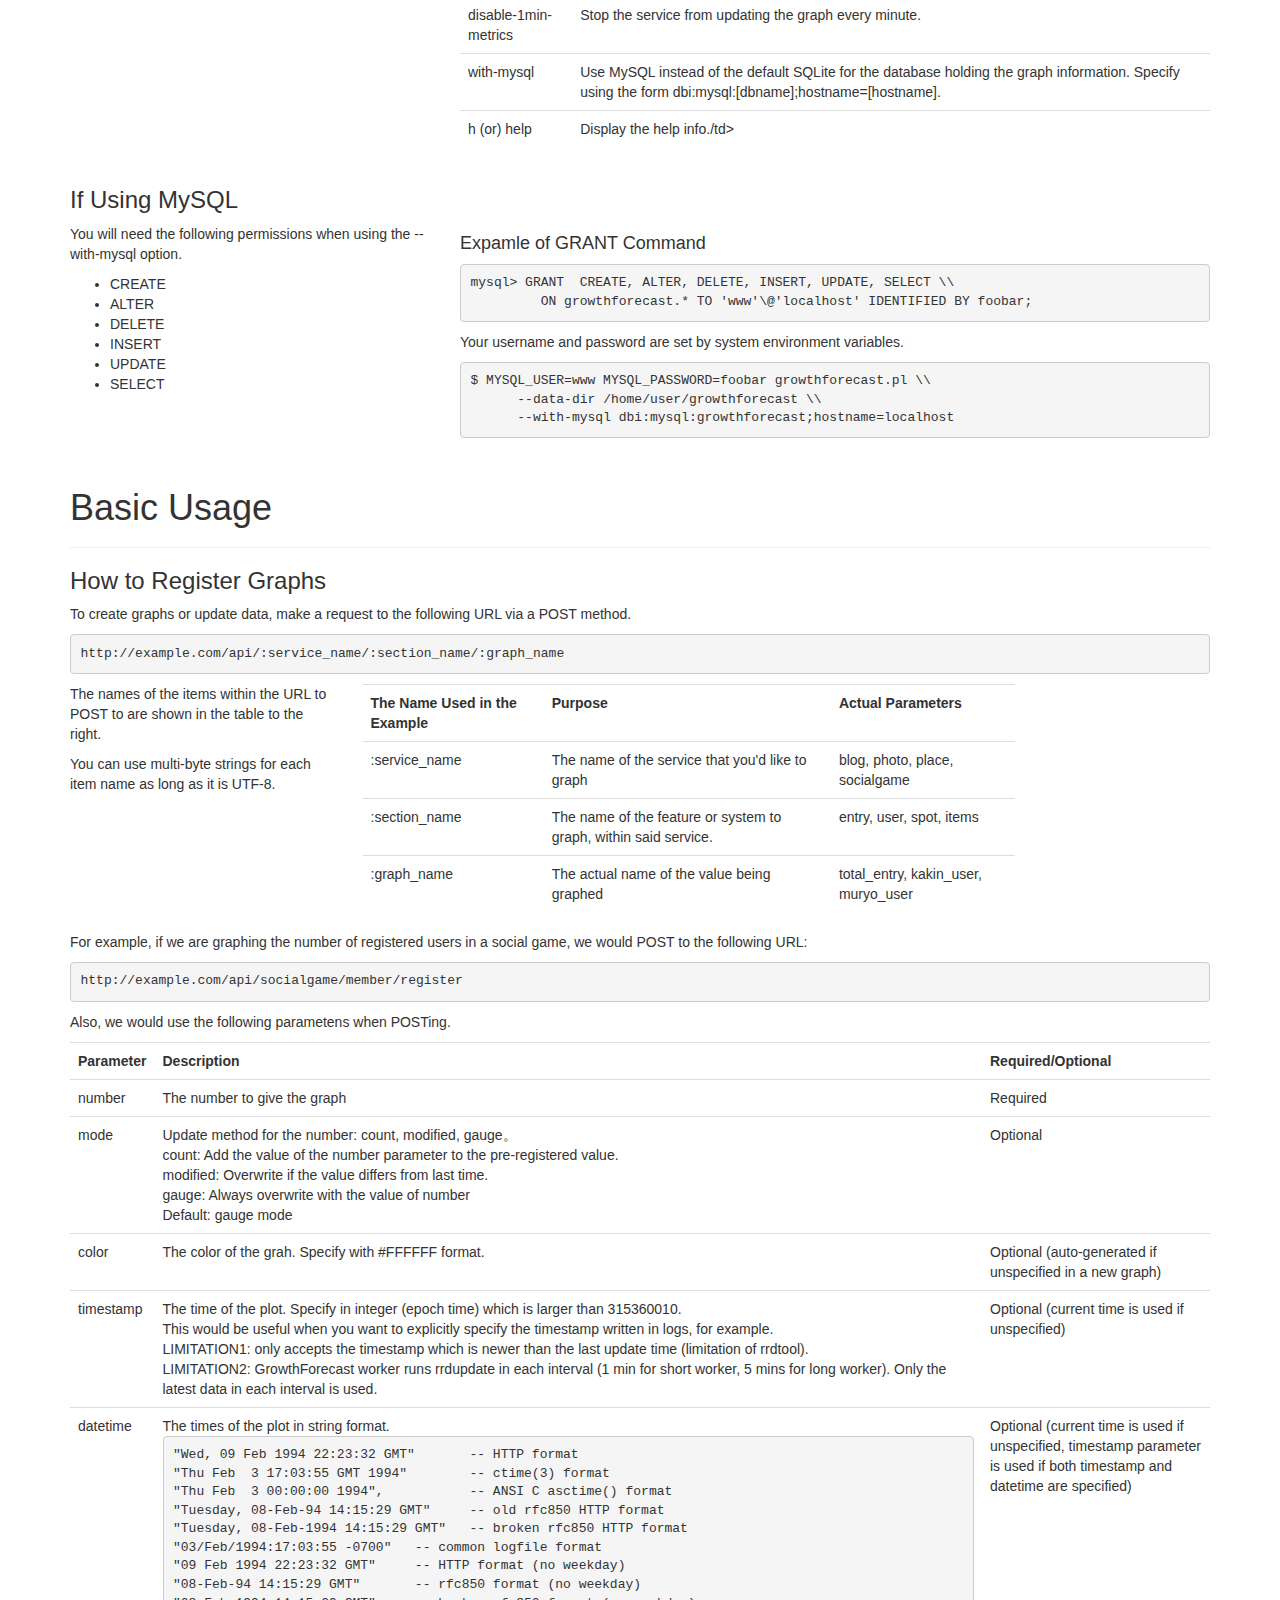
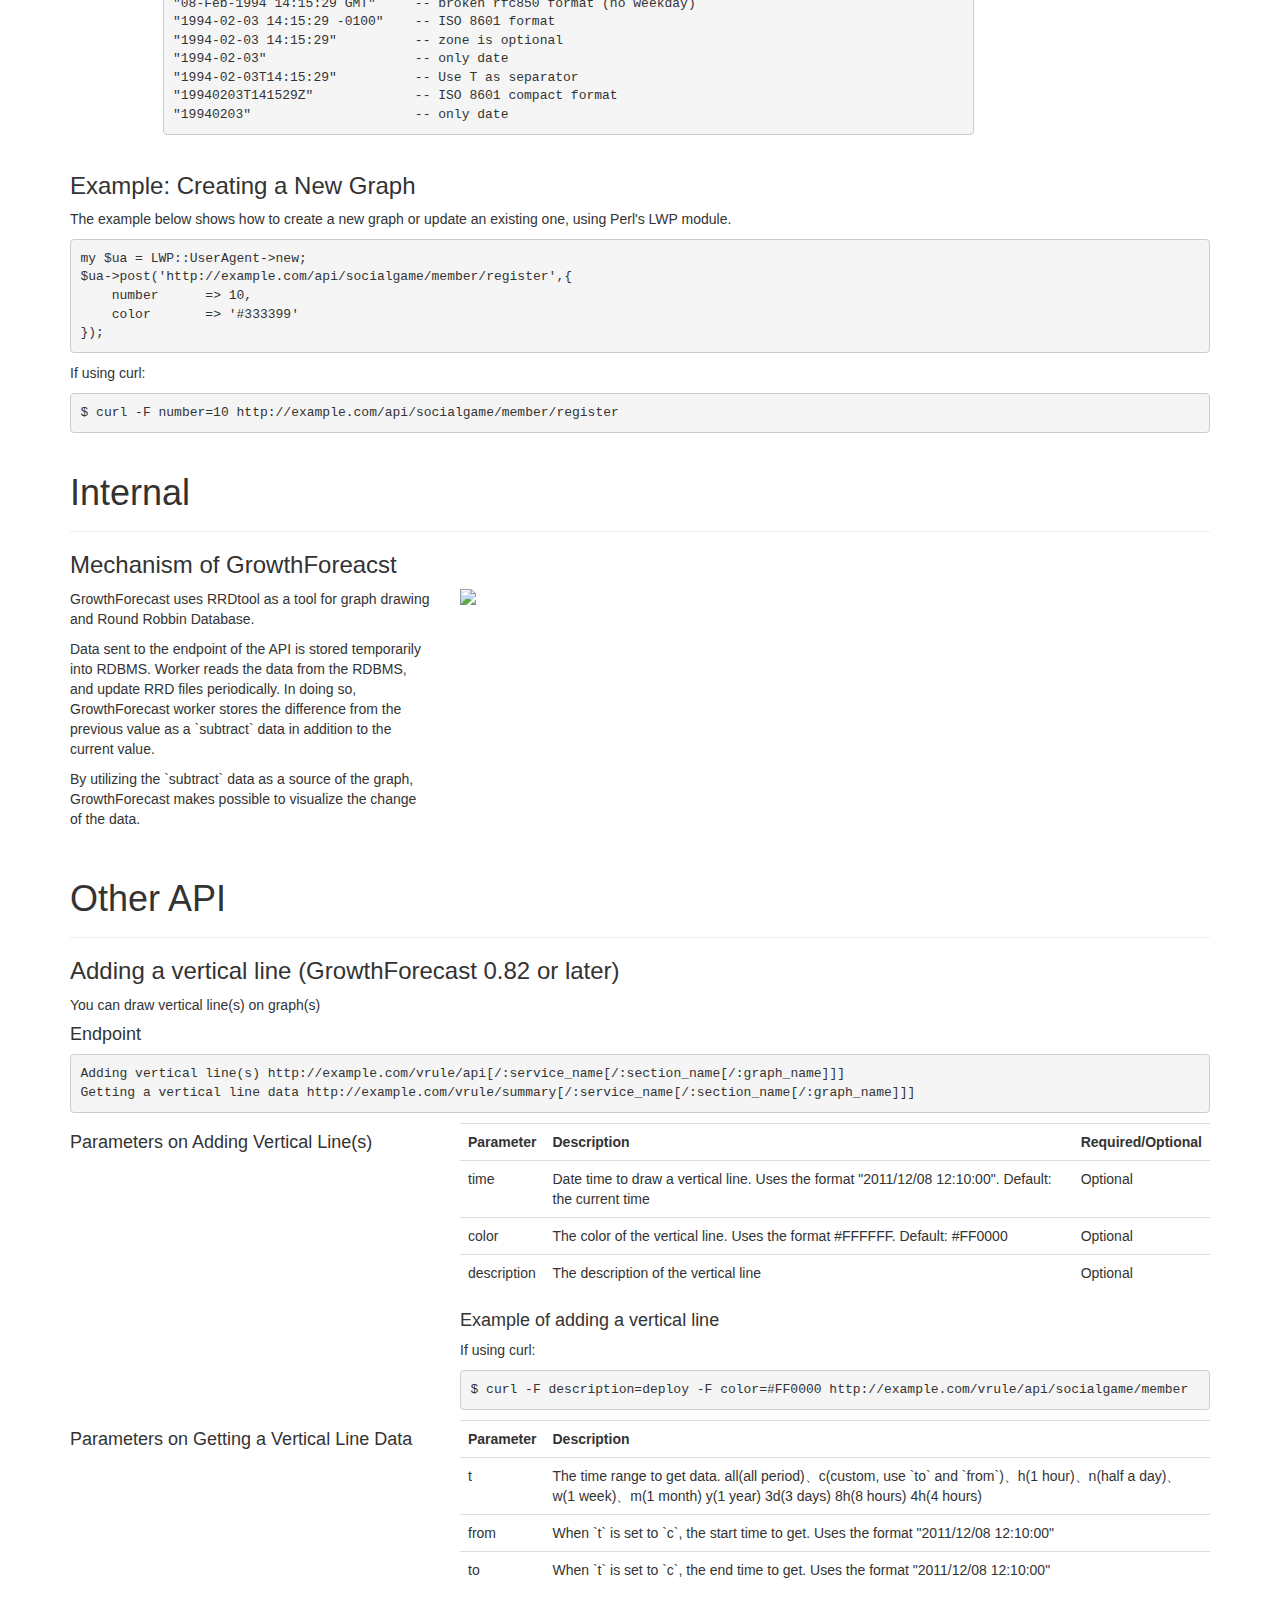
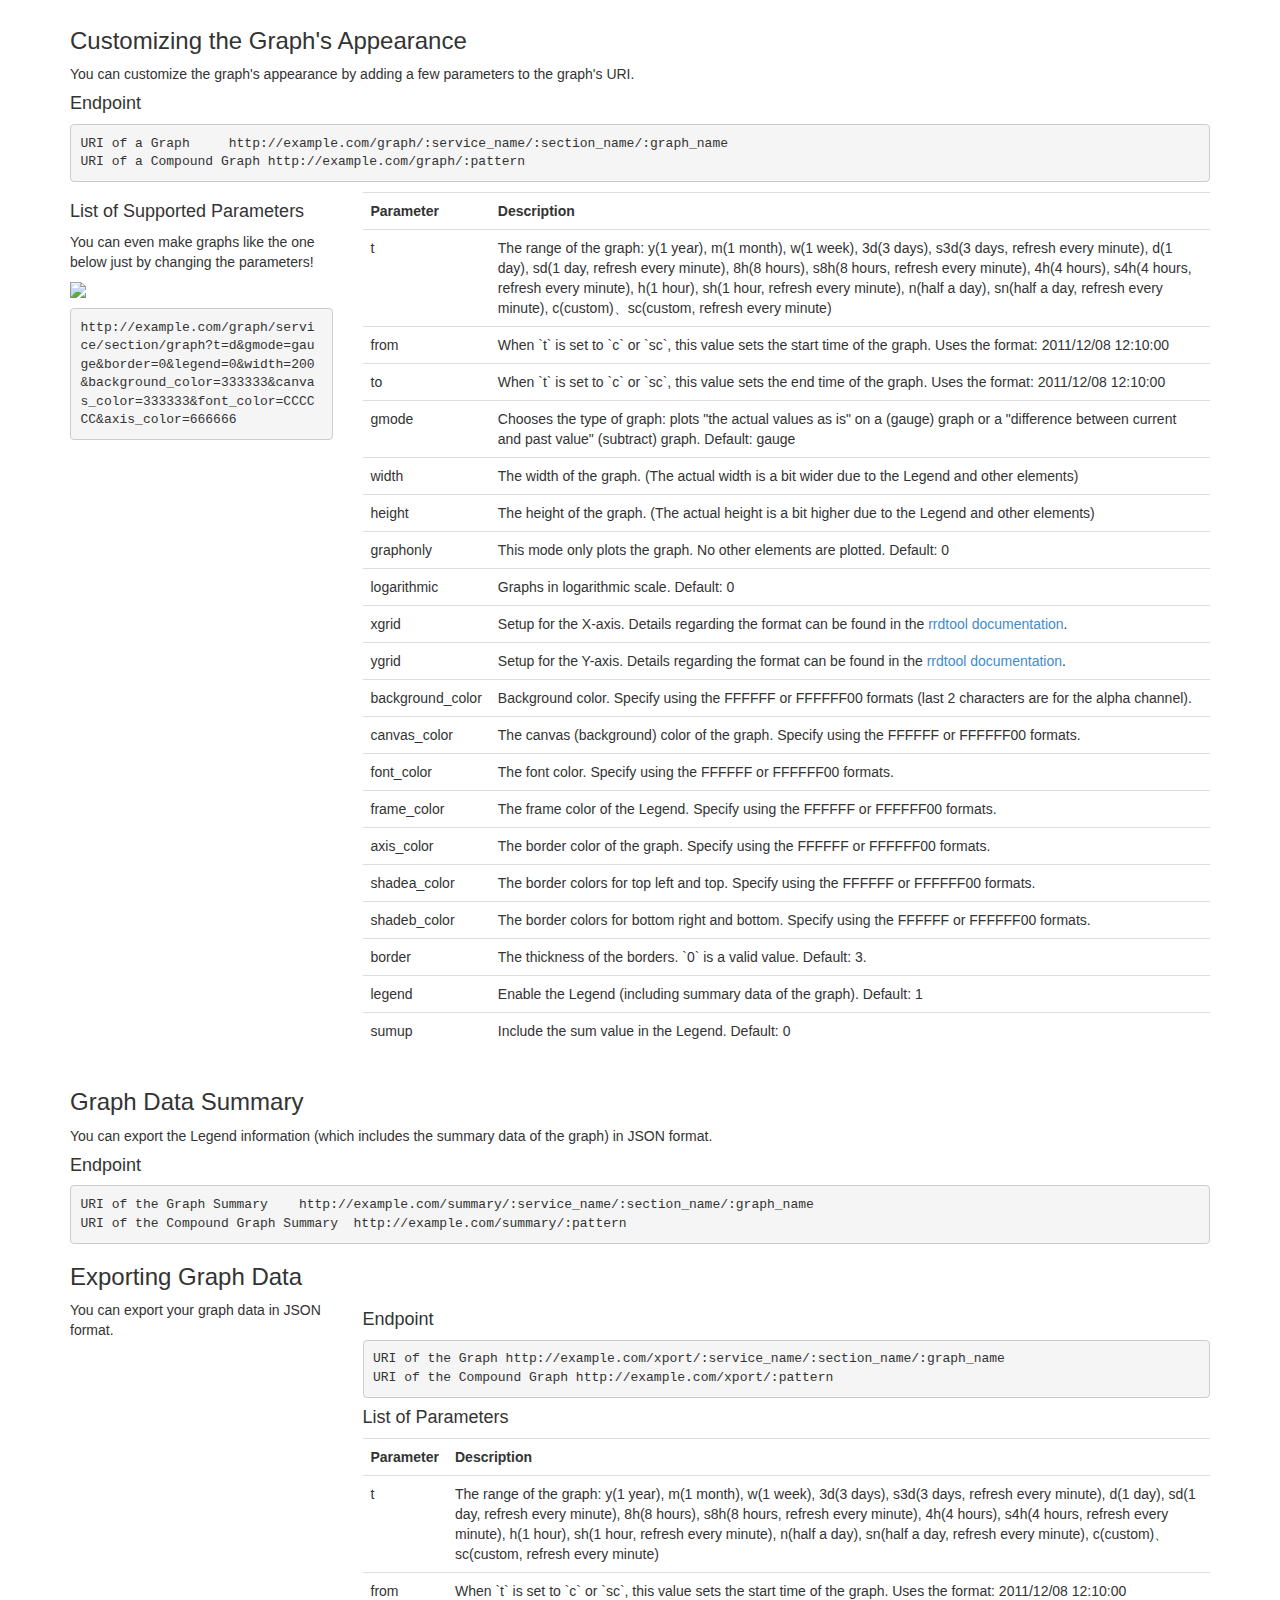
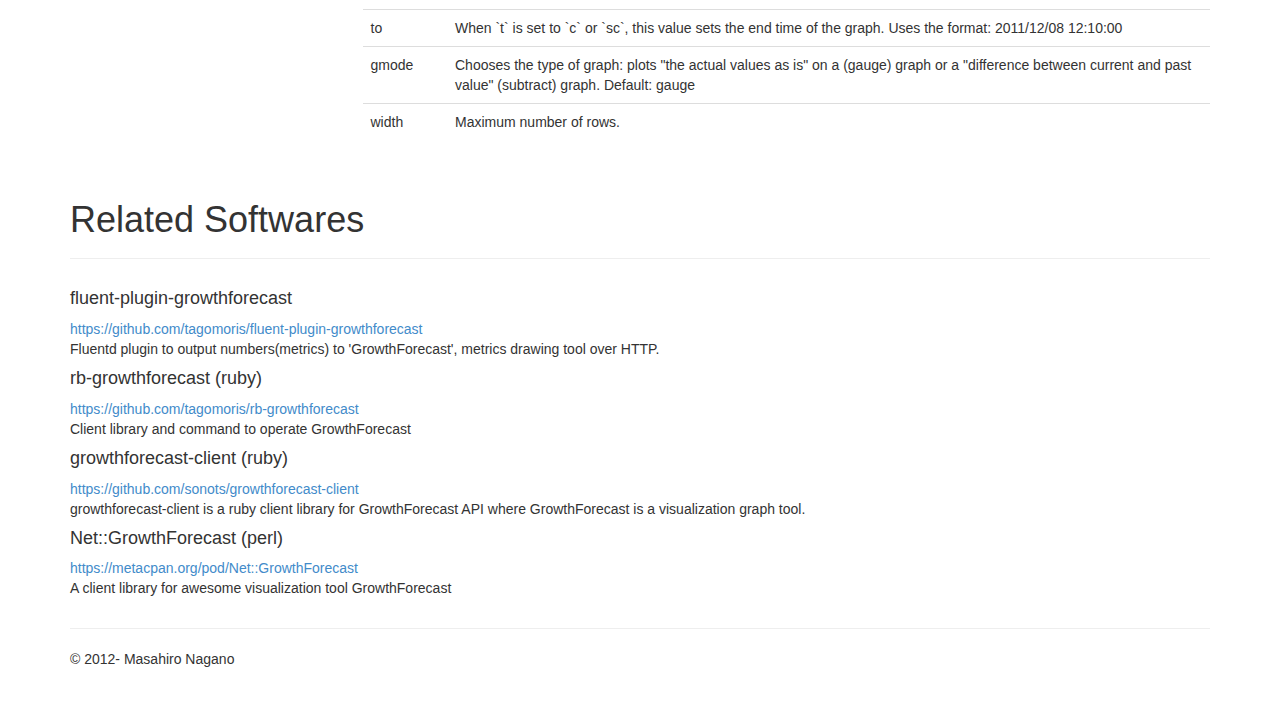
==== commit aaa6e523: "write docs about timestamp and datetime parameter" ====
--- a/index.html
+++ b/index.html
@@ -38,8 +38,19 @@
               <li class="active"><a href="#top">Home</a></li>
               <li><a href="#install">Install</a></li>
               <li><a href="#basic">Basic</a></li>
+              <li><a href="#gf_internal">Internal</a></li>
               <li><a href="#api">API</a></li>
+              <li><a href="#software">Software</a></li>
               <li><a href="https://github.com/kazeburo/GrowthForecast/">Source Code</a></li>
+            </ul>
+            <ul class="nav navbar-nav navbar-right">
+              <li class="dropdown">
+                <a href="#" class="dropdown-toggle" data-toggle="dropdown"><span class="glyphicon glyphicon-globe"></span> English <b class="caret"></b></a>
+                  <ul class="dropdown-menu">
+                    <li class="active"><a href="index.html">English</a></li>
+                    <li><a href="index.ja.html">Japanese</a></li>
+                  </ul>
+              </li>
             </ul>
           </div><!--/.nav-collapse -->
         </div>
@@ -51,18 +62,18 @@
       <!-- Main hero unit for a primary marketing message or call to action -->
       <div class="jumbotron" style="background-repeat: no-repeat; background-position: 50% 50%;background-image:url(img/background.png)">
         <h1>GrowthForecast</h1>
-        <p>GrowthForecastは様々な値をWebAPI経由でグラフ化できるWebツールです。シンプルなAPIでリアルタイムにグラフを作成、更新でき、Webインターフェイスからグラフの表示をカスタマイズしたり、複数のメトリクスを重ね合わせたグラフを作成できます</p>
+        <p>GrowthForecast is a web tool that let's you graph all sorts of metrics via a WebAPI. Our simple API let's you create and update charts in real time, customize your charts through a Web interface, and create charts that combine multiple metrics.</p>
       </div>
 
       <section>
         <div class="row">
           <div class="col-md-6">
-<h3>MySQLのデータを1行のコードでグラフ化できます</h3>
+<h3>You can graph your MySQL data with 1 line of code</h3>
 <pre class="prettyprint linenums">
 $ crontab -l
 */5 * * * * curl -F number=`mysql -BN -e 'select count(*) from member' game` http://example.com/api/socialgame/member/register 2>&1 | logger -t post_gf -p local0.info
 </pre>
-<p>cronで定期的にGrowthForecastにPOSTするだけで、設定なしでグラフが作れます</p>
+<p>By periodically POSTing to GrowthForecast with cron, you can make charts without having to deal with complex settings</p>
           </div>
           <div class="col-md-6"><img src="img/sample1.png" class="img-responsive" /></div>
         </div>
@@ -72,14 +83,14 @@
 
       <section id="install">
         <div class="page-header">
-          <h1>Install <small>インストールと起動方法</small></h1>
-        </div>
-
-        <h3>(1) 依存パッケージの導入</h3>
+          <h1>Installing and Booting</h1>
+        </div>
+
+        <h3>(1) Installing Package Dependencies</h3>
 
         <div class="row">
           <div class="col-md-4">
-            <p>RRDToolが依存するライブラリを導入します。以下のライブラリをyum、apt、homebrew等OSのパッケージマネージャを利用してインストールします</p>
+            <p>We'll first install the libraries that RRDTool depends on using package managers like yum, apt, homebrew, etc.</p>
             <ul>
               <li>glib</li>
               <li>xml2</li>
@@ -102,73 +113,73 @@
           </div>
       </div>
 
-      <h3>(2) GrowthForecastのインストール</h3>
+      <h3>(2) Installing GrowthForecast</h3>
 
         <div class="row">
           <div class="col-md-4">
-            <p><a href="https://metacpan.org/release/App-cpanminus">cpanm</a>コマンドを利用して依存モジュールも一緒にインストールします。</p>
-            <p>OSに最初から入っているperlではなく<a href="http://perlbrew.pl/">perlbrew</a>等で構築したperlを使う事をお勧めします</p>
+            <p>We'll use the <a href="https://metacpan.org/release/App-cpanminus">cpanm</a> command to install GrowthForecast together with its module dependencies.</p>
+            <p>We recommend that you use Perl built with <a href="http://perlbrew.pl/">perlbrew</a> (or others) rather than the default Perl that ships with your OS.</p>
             <p></p>
           </div>
           <div class="col-md-8">
 <pre class="prettyprint linenums">
 $ cpanm -n GrowthForecast
 </pre>
-<p>バージョンは<a href="https://metacpan.org/release/GrowthForecast">CPAN</a>にて確認してください。インストールは依存モジュールの数が多いので時間がかかります</p>
+<p>Please check for version information on <a href="https://metacpan.org/release/GrowthForecast">CPAN</a>. Installation will take a bit of time since there are a many module dependencies.</p>
           </div>
       </div>
 
-      <h3>(3) GrowthForecastの起動</h3>
+      <h3>(3) Starting GrowthForecast</h3>
 
         <div class="row">
           <div class="col-md-4">
-            <p>ここまでの手順でインストールは完了です。GrowthForecast の起動は「growthforecast.pl」を実行します</p>
-            <p> data-dir オプションにグラフデータを保存するディレクトリを指定して起動すると、port 5125 でWebサーバが起動するので、ブラウザで確認できます</p>
+            <p>You've now installed GrowthForecast! To start GrowthForecast, please execute "growthforecast.pl".</p>
+            <p>If you run it with the data-dir option (specifying the directory to store the graph data), the web server will start on port 5125. You can verify this in your browser.</p>
           </div>
           <div class="col-md-8">
-<h3>起動コマンド</h3>
+<h3>Boot Command</h3>
 <pre class="prettyprint linenums">
 $ growthforecast.pl --data-dir /home/user/growthforecast
 </pre>
 
-<h3>その他の起動オプション</h3>
+<h3>Other Boot Options</h3>
 
 <table class="table">
 <tr>
-<th>オプション名</th>
-<th>説明</th>
-</tr>
-<tr>
-<td>port</td><td>バインドするTCPポート。デフォルトは5125</td>
-</tr>
-<tr>
-<td>host</td><td>バインドするIPアドレス。デフォルトは0.0.0.0</td>
-</tr>
-<tr>
-<td>front-proxy</td><td>リバースプロキシーを利用している場合、リバースプロキシーのIPアドレスもしくはCIDRで指定する。複数指定可</td>
-</tr>
-<tr>
-<td>allow-from</td><td>アクセス元IPアドレスの指定。指定しないと全てのリモートホストからアクセス可能</td>
-</tr>
-<tr>
-<td>disable-1min-metrics</td><td>1分毎にグラフを更新する機能の停止</td>
-</tr>
-<tr>
-<td>with-mysql</td><td>グラフ情報を保存するDBに標準のSQLiteではなくMySQLを使う。dbi:mysql:[dbname];hostname=[hostname] の形式で指定</td>
-</tr>
-<tr>
-<td>h または help</td><td>ヘルプの出力</td>
+<th>Option Name</th>
+<th>Description</th>
+</tr>
+<tr>
+<td>port</td><td>The TCP port to bind to. Default: port 5125.</td>
+</tr>
+<tr>
+<td>host</td><td>The IP address to bind to. Default: 0.0.0.0</td>
+</tr>
+<tr>
+<td>front-proxy</td><td>If using reverse proxy, uses the IP address of the reverse proxy or CIDR. Multiple IP addresses can be set</td>
+</tr>
+<tr>
+<td>allow-from</td><td>Specify the IP address from which the service can be accessed. If not set, the service can be accessed by all remote hosts.</td>
+</tr>
+<tr>
+<td>disable-1min-metrics</td><td>Stop the service from updating the graph every minute.</td>
+</tr>
+<tr>
+<td>with-mysql</td><td>Use MySQL instead of the default SQLite for the database holding the graph information. Specify using the form dbi:mysql:[dbname];hostname=[hostname].</td>
+</tr>
+<tr>
+<td>h (or) help</td><td>Display the help info./td>
 </tr>
 </table>
 
 </div>
 </div>
 
-<h3>MySQLを使う場合</h3>
+<h3>If Using MySQL</h3>
 
 <div class="row">
 <div class="col-md-4">
-<p>--with-mysql オプションを指定しMySQLを使う場合次の権限が必要となります。</p>
+<p>You will need the following permissions when using the --with-mysql option.</p>
 
 <ul>
 <li>CREATE</li>
@@ -180,13 +191,13 @@
 </ul>
 </div>
 <div class="col-md-8">
-<h4>GRANT文の例</h4>
+<h4>Expamle of GRANT Command</h4>
 <pre class="prettyprint linenums">
 mysql> GRANT  CREATE, ALTER, DELETE, INSERT, UPDATE, SELECT \\
          ON growthforecast.* TO 'www'\@'localhost' IDENTIFIED BY foobar;
 </pre>
 
-<p>ユーザ名とパスワードは環境変数で指定します</p>
+<p>Your username and password are set by system environment variables.</p>
 
 <pre class="prettyprint linenums">
 $ MYSQL_USER=www MYSQL_PASSWORD=foobar growthforecast.pl \\
@@ -200,43 +211,43 @@
 
       <section id="basic">
         <div class="page-header">
-          <h1>Basic <small>基本的な使い方</small></h1>
-        </div>
-
-<h3>グラフの登録方法</h3>
-
-<p>グラフの作成・データ更新を行うには以下のURLに対してPOSTメソッドにてリクエストを行います</p>
+          <h1>Basic Usage</h1>
+        </div>
+
+<h3>How to Register Graphs</h3>
+
+<p>To create graphs or update data, make a request to the following URL via a POST method.</p>
 <pre class="prettyprint linenums">
 http://example.com/api/:service_name/:section_name/:graph_name
 </pre>
 
 <div class="row">
 <div class="col-md-3">
-<p>POSTする際のURL中の各名前は右にまとめました</p>
-
-<p>各項目名にはUTF-8であればマルチバイト文字列が使えます</p>
+<p>The names of the items within the URL to POST to are shown in the table to the right.</p>
+
+<p>You can use multi-byte strings for each item name as long as it is UTF-8.</p>
 </div>
 <div class="col-md-7">
 
 <table class="table">
 <tr>
-<th>例中の名前</th>
-<th>役割</th>
-<th>具体例を , 区切りで</th>
+<th>The Name Used in the Example</th>
+<th>Purpose</th>
+<th>Actual Parameters</th>
 </tr>
 <tr>
 <td>:service_name</td>
-<td>グラフを取りたいサービスの名前</td>
+<td>The name of the service that you'd like to graph</td>
 <td>blog, photo, place, socialgame</td>
 </tr>
 <tr>
 <td>:section_name</td>
-<td>そのサービスの中での、グラフを取る対象が属してる機能やシステム名</td>
+<td>The name of the feature or system to graph, within said service.</td>
 <td>entry, user, spot, items</td>
 </tr>
 <tr>
 <td>:graph_name</td>
-<td>具体的に何のグラフか</td>
+<td>The actual name of the value being graphed</td>
 <td>total_entry, kakin_user, muryo_user</td>
 </tr>
 </table>
@@ -244,45 +255,77 @@
 </div>
 </div>
 
-<p>もしソーシャルゲームの登録ユーザ数をグラフにするのであれば</p>
+<p>For example, if we are graphing the number of registered users in a social game, we would POST to the following URL:</p>
 
 <pre class="prettyprint linenums">
 http://example.com/api/socialgame/member/register
 </pre>
 
-<p>に対して POST します。</p>
-<p>また、 POST する時には以下のパラメータをつけます。</p>
+<p>Also, we would use the following parametens when POSTing.</p>
 
 <table class="table">
 <tr>
-<th>パラメータ</th>
-<th>説明</th>
-<th>必須/オプション</th>
+<th>Parameter</th>
+<th>Description</th>
+<th width="20%">Required/Optional</th>
 </tr>
 <tr>
 <td>number</td>
-<td>グラフに与える数値</td>
-<td>必須</td>
+<td>The number to give the graph</td>
+<td>Required</td>
 </tr>
 <tr>
 <td>mode</td>
-<td>数値のアップデート方法。count or modified or gauge。<br />
-count: 登録済みの数値を number の値で加算<br />
-modified: 前回と異なる数値の時だけ上書き更新<br />
-gauge: number の数値で常に上書き<br />
-デフォルトは gauge</td>
-<td>オプション</td>
+<td>Update method for the number: count, modified, gauge。<br />
+count: Add the value of the number parameter to the pre-registered value.<br />
+modified: Overwrite if the value differs from last time.<br />
+gauge: Always overwrite with the value of number<br />
+Default: gauge mode</td>
+<td>Optional</td>
 </tr>
 <tr>
 <td>color</td>
-<td>グラフの色。#FFFFFF 形式で指定</td>
-<td>オプション/新規グラフで指定なしの場合自動生成</td>
+<td>The color of the grah. Specify with #FFFFFF format.</td>
+<td>Optional (auto-generated if unspecified in a new graph)</td>
+</tr>
+<tr>
+<td>timestamp</td>
+<td>The time of the plot. Specify in integer (epoch time) which is larger than 315360010. </br >
+This would be useful when you want to explicitly specify the timestamp written in logs, for example. <br />
+LIMITATION1: only accepts the timestamp which is newer than the last update time (limitation of rrdtool). <br />
+LIMITATION2: GrowthForecast worker runs rrdupdate in each interval (1 min for short worker, 5 mins for long worker). 
+Only the latest data in each interval is used. 
+</td>
+<td>Optional (current time is used if unspecified)</td>
+</tr>
+<tr>
+<td>datetime</td>
+<td>The times of the plot in string format. <br />
+<pre>
+"Wed, 09 Feb 1994 22:23:32 GMT"       -- HTTP format
+"Thu Feb  3 17:03:55 GMT 1994"        -- ctime(3) format
+"Thu Feb  3 00:00:00 1994",           -- ANSI C asctime() format
+"Tuesday, 08-Feb-94 14:15:29 GMT"     -- old rfc850 HTTP format
+"Tuesday, 08-Feb-1994 14:15:29 GMT"   -- broken rfc850 HTTP format
+"03/Feb/1994:17:03:55 -0700"   -- common logfile format
+"09 Feb 1994 22:23:32 GMT"     -- HTTP format (no weekday)
+"08-Feb-94 14:15:29 GMT"       -- rfc850 format (no weekday)
+"08-Feb-1994 14:15:29 GMT"     -- broken rfc850 format (no weekday)
+"1994-02-03 14:15:29 -0100"    -- ISO 8601 format
+"1994-02-03 14:15:29"          -- zone is optional
+"1994-02-03"                   -- only date
+"1994-02-03T14:15:29"          -- Use T as separator
+"19940203T141529Z"             -- ISO 8601 compact format
+"19940203"                     -- only date
+</pre>
+</td>
+<td>Optional (current time is used if unspecified, timestamp parameter is used if both timestamp and datetime are specified)</td>
 </tr>
 </table>
 
-<h3>グラフ登録サンプル</h3>
-
-<p>PerlのLWPモジュールを利用したグラフの登録・更新サンプル</p>
+<h3>Example: Creating a New Graph</h3>
+
+<p>The example below shows how to create a new graph or update an existing one, using Perl's LWP module.</p>
 
 <pre class="prettyprint linenums">
 my $ua = LWP::UserAgent->new;
@@ -292,35 +335,131 @@
 });
 </pre>
 
-<p>curlを使った場合</p>
+<p>If using curl:</p>
 
 <pre class="prettyprint linenums">
 $ curl -F number=10 http://example.com/api/socialgame/member/register
 </pre>
 
+      </section>
+
+      <section id="gf_internal">
+        <div class="page-header">
+          <h1>Internal</h1>
+        </div>
+<h3>Mechanism of GrowthForeacst</h3>
+<div class="row">
+  <div class="col-md-4">
+  <p>GrowthForecast uses RRDtool as a tool for graph drawing and Round Robbin Database.</p>
+  <p>Data sent to the endpoint of the API is stored temporarily into RDBMS. Worker reads the data from the RDBMS, and update RRD files periodically. In doing so, GrowthForecast worker stores the difference from the previous value as a `subtract` data in addition to the current value.</p>
+  <p>By utilizing the `subtract` data as a source of the graph, GrowthForecast makes possible to visualize the change of the data. </p>
+  </div>
+  <div class="col-md-8" style="text-align:center"><img src="img/gf_internal.png" class="img-responsive" /></div>
+<div>
       </section>
 
       <section id="api">
         <div class="page-header">
-          <h1>API <small>その他のAPI</small></h1>
-        </div>
-
-<h3>グラフの表示のカスタマイズ</h3>
-
-<p>グラフのURIに対していくつかパラメータを与えるとグラフの描画をカスタマイズすることができます</p>
-
-<h4>エンドポイント</h4>
+          <h1>Other API</h1>
+        </div>
+
+<h3>Adding a vertical line (GrowthForecast 0.82 or later)</h3>
+
+<p>You can draw vertical line(s) on graph(s)</p>
+
+<h4>Endpoint</h4>
 
 <pre class="prettyprint">
-グラフのURI     http://example.com/graph/:service_name/:section_name/:graph_name
-複合グラフのURI http://example.com/graph/:pattern
+Adding vertical line(s) http://example.com/vrule/api[/:service_name[/:section_name[/:graph_name]]]
+Getting a vertical line data http://example.com/vrule/summary[/:service_name[/:section_name[/:graph_name]]]
+</pre>
+
+<div class="row">
+<div class="col-md-4">
+<h4>Parameters on Adding Vertical Line(s)</h4>
+</div>
+<div class="col-md-8">
+
+<table class="table">
+<tr>
+<th>Parameter</th>
+<th>Description</th>
+<th>Required/Optional</th>
+</tr>
+<tr>
+<td>time</td>
+<td>Date time to draw a vertical line. Uses the format "2011/12/08 12:10:00". Default: the current time</td>
+<td>Optional</td>
+</tr>
+<tr>
+<td>color</td>
+<td>The color of the vertical line. Uses the format #FFFFFF. Default: #FF0000</td>
+<td>Optional</td>
+</tr>
+<tr>
+<td>description</td>
+<td>The description of the vertical line</td>
+<td>Optional</td>
+</tr>
+</table>
+
+
+<h4>Example of adding a vertical line</h4>
+
+<p>If using curl:</p>
+
+<pre class="prettyprint linenums">
+$ curl -F description=deploy -F color=#FF0000 http://example.com/vrule/api/socialgame/member
+</pre>
+</div>
+</div>
+
+
+<div class="row">
+<div class="col-md-4">
+<h4>Parameters on Getting a Vertical Line Data</h4>
+</div>
+<div class="col-md-8">
+
+<table class="table">
+<tr>
+<th>Parameter</th>
+<th>Description</th>
+</tr>
+<tr>
+<td>t</td>
+<td>The time range to get data. all(all period)、c(custom, use `to` and `from`)、h(1 hour)、n(half a day)、w(1 week)、m(1 month) y(1 year) 3d(3 days) 8h(8 hours) 4h(4 hours)</td>
+</tr>
+<tr>
+<td>from</td>
+<td>When `t` is set to `c`, the start time to get. Uses the format "2011/12/08 12:10:00"</td>
+</tr>
+<tr>
+<td>to</td>
+<td>When `t` is set to `c`, the end time to get. Uses the format "2011/12/08 12:10:00"</td>
+</tr>
+</table>
+
+
+</div>
+</div>
+
+<h3>Customizing the Graph's Appearance</h3>
+
+<p>You can customize the graph's appearance by adding a few parameters to the graph's URI.</p>
+
+<h4>Endpoint</h4>
+
+<pre class="prettyprint">
+URI of a Graph     http://example.com/graph/:service_name/:section_name/:graph_name
+URI of a Compound Graph http://example.com/graph/:pattern
 </pre>
 
 <div class="row">
 <div class="col-md-3">
-<h4>サポートしているパラメータ一覧</h4>
-
-<p>パラメータを変更する事で↓こんなグラフも作れます</p>
+<h4>List of Supported Parameters</h4>
+
+<p>You can even make graphs like the one below just by changing the parameters!</p>
 
 <p><img src="img/sample.png" class="img-responsive" /></p>
 
@@ -332,162 +471,162 @@
 <div class="col-md-9">
 <table class="table">
 <tr>
-<th>パラメータ</th>
-<th>説明</th>
+<th>Parameter</th>
+<th>Description</th>
 </tr>
 <tr>
 <td>t</td>
-<td>グラフの範囲。y(年間)、m(月間)、w(週間)、3d(3日間)、s3d(3日間・1分更新)、d(一日)、sd(一日・1分更新)、8h(8時間)、s8h(8時間・1分更新)、4h(4時間)、s4h(4時間・1分更新)、h(1時間)、sh(1時間・1分更新)、n(半日)、sn(半日・1分更新)、c(任意)、sc(任意・1分更新)</td>
+<td>The range of the graph: y(1 year), m(1 month), w(1 week), 3d(3 days), s3d(3 days, refresh every minute), d(1 day), sd(1 day, refresh every minute), 8h(8 hours), s8h(8 hours, refresh every minute), 4h(4 hours), s4h(4 hours, refresh every minute), h(1 hour), sh(1 hour, refresh every minute), n(half a day), sn(half a day, refresh every minute), c(custom)、sc(custom, refresh every minute)</td>
 </tr>
 <tr>
 <td>from</td>
-<td>「t」が「c」または「sc」の場合、描画する開始日付。「2011/12/08 12:10:00」の形式で指定</td>
+<td>When `t` is set to `c` or `sc`, this value sets the start time of the graph. Uses the format: 2011/12/08 12:10:00</td>
 </tr>
 <tr>
 <td>to</td>
-<td>「t」が「c」または「sc」の場合、描画する終了日付。「2011/12/08 12:10:00」の形式で指定</td>
+<td>When `t` is set to `c` or `sc`, this value sets the end time of the graph. Uses the format: 2011/12/08 12:10:00</td>
 </tr>
 <tr>
 <td>gmode</td>
-<td>積算か差分グラフの選択、「gauge」または「subtract」。デフォルトは「gauge」</td>
+<td>Chooses the type of graph: plots "the actual values as is" on a (gauge) graph or a "difference between current and past value" (subtract) graph. Default: gauge</td>
 </tr>
 <tr>
 <td>width</td>
-<td>横幅。実際には凡例などを含むので指定したサイズより大きくなる</td>
+<td>The width of the graph. (The actual width is a bit wider due to the Legend and other elements)</td>
 </tr>
 <tr>
 <td>height</td>
-<td>縦幅。実際には凡例などを含むので指定したサイズより大きくなる</td>
+<td>The height of the graph. (The actual height is a bit higher due to the Legend and other elements)</td>
 </tr>
 
 <tr>
 <td>graphonly</td>
-<td>グラフ部分しか描画しないモード。デフォルト「0」</td>
+<td>This mode only plots the graph. No other elements are plotted. Default: 0</td>
 </tr>
 
 <tr>
 <td>logarithmic</td>
-<td>対数グラフ。デフォルト「0」</td>
+<td>Graphs in logarithmic scale. Default: 0</td>
 </tr>
 
 <tr>
 <td>xgrid</td>
-<td>X軸の設定。フォーマットは<a href="http://oss.oetiker.ch/rrdtool/doc/rrdgraph.en.html">rrdtool</a>のドキュメント参照のこと</td>
+<td>Setup for the X-axis. Details regarding the format can be found in the <a href="http://oss.oetiker.ch/rrdtool/doc/rrdgraph.en.html">rrdtool documentation</a>.</td>
 </tr>
 
 <tr>
 <td>ygrid</td>
-<td>Y軸の設定。フォーマットは<a href="http://oss.oetiker.ch/rrdtool/doc/rrdgraph.en.html">rrdtool</a>のドキュメント参照のこと</td>
+<td>Setup for the Y-axis. Details regarding the format can be found in the <a href="http://oss.oetiker.ch/rrdtool/doc/rrdgraph.en.html">rrdtool documentation</a>.</td>
 </tr>
 
 <tr>
 <td>background_color</td>
-<td>背景色。FFFFFF または FFFFFF00 で指定。最後の2文字はアルファチャンネル</td>
+<td>Background color. Specify using the FFFFFF or FFFFFF00 formats (last 2 characters are for the alpha channel).</td>
 </tr>
 
 <tr>
 <td>canvas_color</td>
-<td>グラフ部分背景色。FFFFFF または FFFFFF00 で指定</td>
+<td>The canvas (background) color of the graph. Specify using the FFFFFF or FFFFFF00 formats.</td>
 </tr>
 
 <tr>
 <td>font_color</td>
-<td>文字色。FFFFFF または FFFFFF00 で指定</td>
+<td>The font color. Specify using the FFFFFF or FFFFFF00 formats.</td>
 </tr>
 
 <tr>
 <td>frame_color</td>
-<td>凡例の色を囲っている部分。FFFFFF または FFFFFF00 で指定</td>
+<td>The frame color of the Legend. Specify using the FFFFFF or FFFFFF00 formats.</td>
 </tr>
 
 <tr>
 <td>axis_color</td>
-<td>グラフ部分の枠線。FFFFFF または FFFFFF00 で指定</td>
+<td>The border color of the graph. Specify using the FFFFFF or FFFFFF00 formats.</td>
 </tr>
 
 <tr>
 <td>shadea_color</td>
-<td>左上、上の枠線。FFFFFF または FFFFFF00 で指定</td>
+<td>The border colors for top left and top. Specify using the FFFFFF or FFFFFF00 formats.</td>
 </tr>
 
 <tr>
 <td>shadeb_color</td>
-<td>右下、下の枠線。FFFFFF または FFFFFF00 で指定</td>
+<td>The border colors for bottom right and bottom. Specify using the FFFFFF or FFFFFF00 formats.</td>
 </tr>
 
 <tr>
 <td>border</td>
-<td>枠線の太さ。「0」も可能。デフォルト「3」</td>
+<td>The thickness of the borders. `0` is a valid value. Default: 3.</td>
 </tr>
 
 <tr>
 <td>legend</td>
-<td>凡例の有無。デフォルト「1」</td>
+<td>Enable the Legend (including summary data of the graph). Default: 1</td>
 </tr>
 
 <tr>
 <td>sumup</td>
-<td>凡例に合計値を含むかどうか。デフォルト「0」</td>
+<td>Include the sum value in the Legend. Default: 0</td>
 </tr>
 
 </table>
 </div>
 </div>
 
-<h3>グラフデータのサマリー</h3>
-
-<p>グラフデータの凡例部分をJSON形式でエクスポートできます</p>
-
-<h4>エンドポイント</h4>
+<h3>Graph Data Summary</h3>
+
+<p>You can export the Legend information (which includes the summary data of the graph) in JSON format.</p>
+
+<h4>Endpoint</h4>
 
 <pre class="prettyprint">
-グラフのサマリーURI     http://example.com/summary/:service_name/:section_name/:graph_name
-複合グラフのサマリーURI  http://example.com/summary/:pattern
-</pre>
-
-<h3>グラフデータのエクスポート</h3>
+URI of the Graph Summary    http://example.com/summary/:service_name/:section_name/:graph_name
+URI of the Compound Graph Summary  http://example.com/summary/:pattern
+</pre>
+
+<h3>Exporting Graph Data</h3>
 
 <div class="row">
 <div class="col-md-3">
 
-<p>グラフデータをJSON形式でエクスポートできます</p>
+<p>You can export your graph data in JSON format.</p>
 
 </div>
 <div class="col-md-9">
 
-<h4>エンドポイント</h4>
+<h4>Endpoint</h4>
 
 <pre class="prettyprint">
-グラフのURI http://example.com/xport/:service_name/:section_name/:graph_name
-複合グラフのURI  http://example.com/xport/:pattern
-</pre>
-
-<h4>パラメータ一覧</h4>
+URI of the Graph http://example.com/xport/:service_name/:section_name/:graph_name
+URI of the Compound Graph http://example.com/xport/:pattern
+</pre>
+
+<h4>List of Parameters</h4>
 
 <table class="table">
 <tr>
-<th>パラメータ</th>
-<th>説明</th>
+<th>Parameter</th>
+<th>Description</th>
 </tr>
 <tr>
 <td>t</td>
-<td>グラフの範囲。y(年間)、m(月間)、w(週間)、3d(3日間)、s3d(3日間・1分更新)、d(一日)、sd(一日・1分更新)、8h(8時間)、s8h(8時間・1分更新)、4h(4時間)、s4h(4時間・1分更新)、h(1時間)、sh(1時間・1分更新)、n(半日)、sn(半日・1分更新)、c(任意)、sc(任意・1分更新)</td>
+<td>The range of the graph: y(1 year), m(1 month), w(1 week), 3d(3 days), s3d(3 days, refresh every minute), d(1 day), sd(1 day, refresh every minute), 8h(8 hours), s8h(8 hours, refresh every minute), 4h(4 hours), s4h(4 hours, refresh every minute), h(1 hour), sh(1 hour, refresh every minute), n(half a day), sn(half a day, refresh every minute), c(custom)、sc(custom, refresh every minute)</td>
 </tr>
 <tr>
 <td>from</td>
-<td>「t」が「c」または「sc」の場合、描画する開始日付。「2011/12/08 12:10:00」の形式で指定</td>
+<td>When `t` is set to `c` or `sc`, this value sets the start time of the graph. Uses the format: 2011/12/08 12:10:00</td>
 </tr>
 <tr>
 <td>to</td>
-<td>「t」が「c」または「sc」の場合、描画する終了日付。「2011/12/08 12:10:00」の形式で指定</td>
+<td>When `t` is set to `c` or `sc`, this value sets the end time of the graph. Uses the format: 2011/12/08 12:10:00</td>
 </tr>
 <tr>
 <td>gmode</td>
-<td>積算か差分グラフの選択、「gauge」または「subtract」。デフォルトは「gauge」</td>
+<td>Chooses the type of graph: plots "the actual values as is" on a (gauge) graph or a "difference between current and past value" (subtract) graph. Default: gauge</td>
 </tr>
 <tr>
 <td>width</td>
-<td>rowの最大個数</td>
+<td>Maximum number of rows.</td>
 </tr>
 </table>
 
@@ -496,6 +635,30 @@
 
       </section>
 
+      <section id="software">
+        <div class="page-header">
+          <h1>Related Softwares</h1>
+        </div>
+<div class="row">
+<div class="col-md-12">
+<h4>fluent-plugin-growthforecast</h4>
+<p><a href="https://github.com/tagomoris/fluent-plugin-growthforecast">https://github.com/tagomoris/fluent-plugin-growthforecast</a><br />
+Fluentd plugin to output numbers(metrics) to 'GrowthForecast', metrics drawing tool over HTTP.</p>
+
+<h4>rb-growthforecast (ruby)</h4>
+<p><a href="https://github.com/tagomoris/rb-growthforecast">https://github.com/tagomoris/rb-growthforecast</a><br />
+Client library and command to operate GrowthForecast</p>
+
+<h4>growthforecast-client (ruby)</h4>
+<p><a href="https://github.com/sonots/growthforecast-client">https://github.com/sonots/growthforecast-client</a><br />
+growthforecast-client is a ruby client library for GrowthForecast API where GrowthForecast is a visualization graph tool.</p>
+
+<h4>Net::GrowthForecast (perl)</h4>
+<p><a href="https://metacpan.org/pod/Net::GrowthForecast">https://metacpan.org/pod/Net::GrowthForecast</a><br />
+A client library for awesome visualization tool GrowthForecast</p>
+<div>
+<div>
+      </section>
 
 
       <hr>
